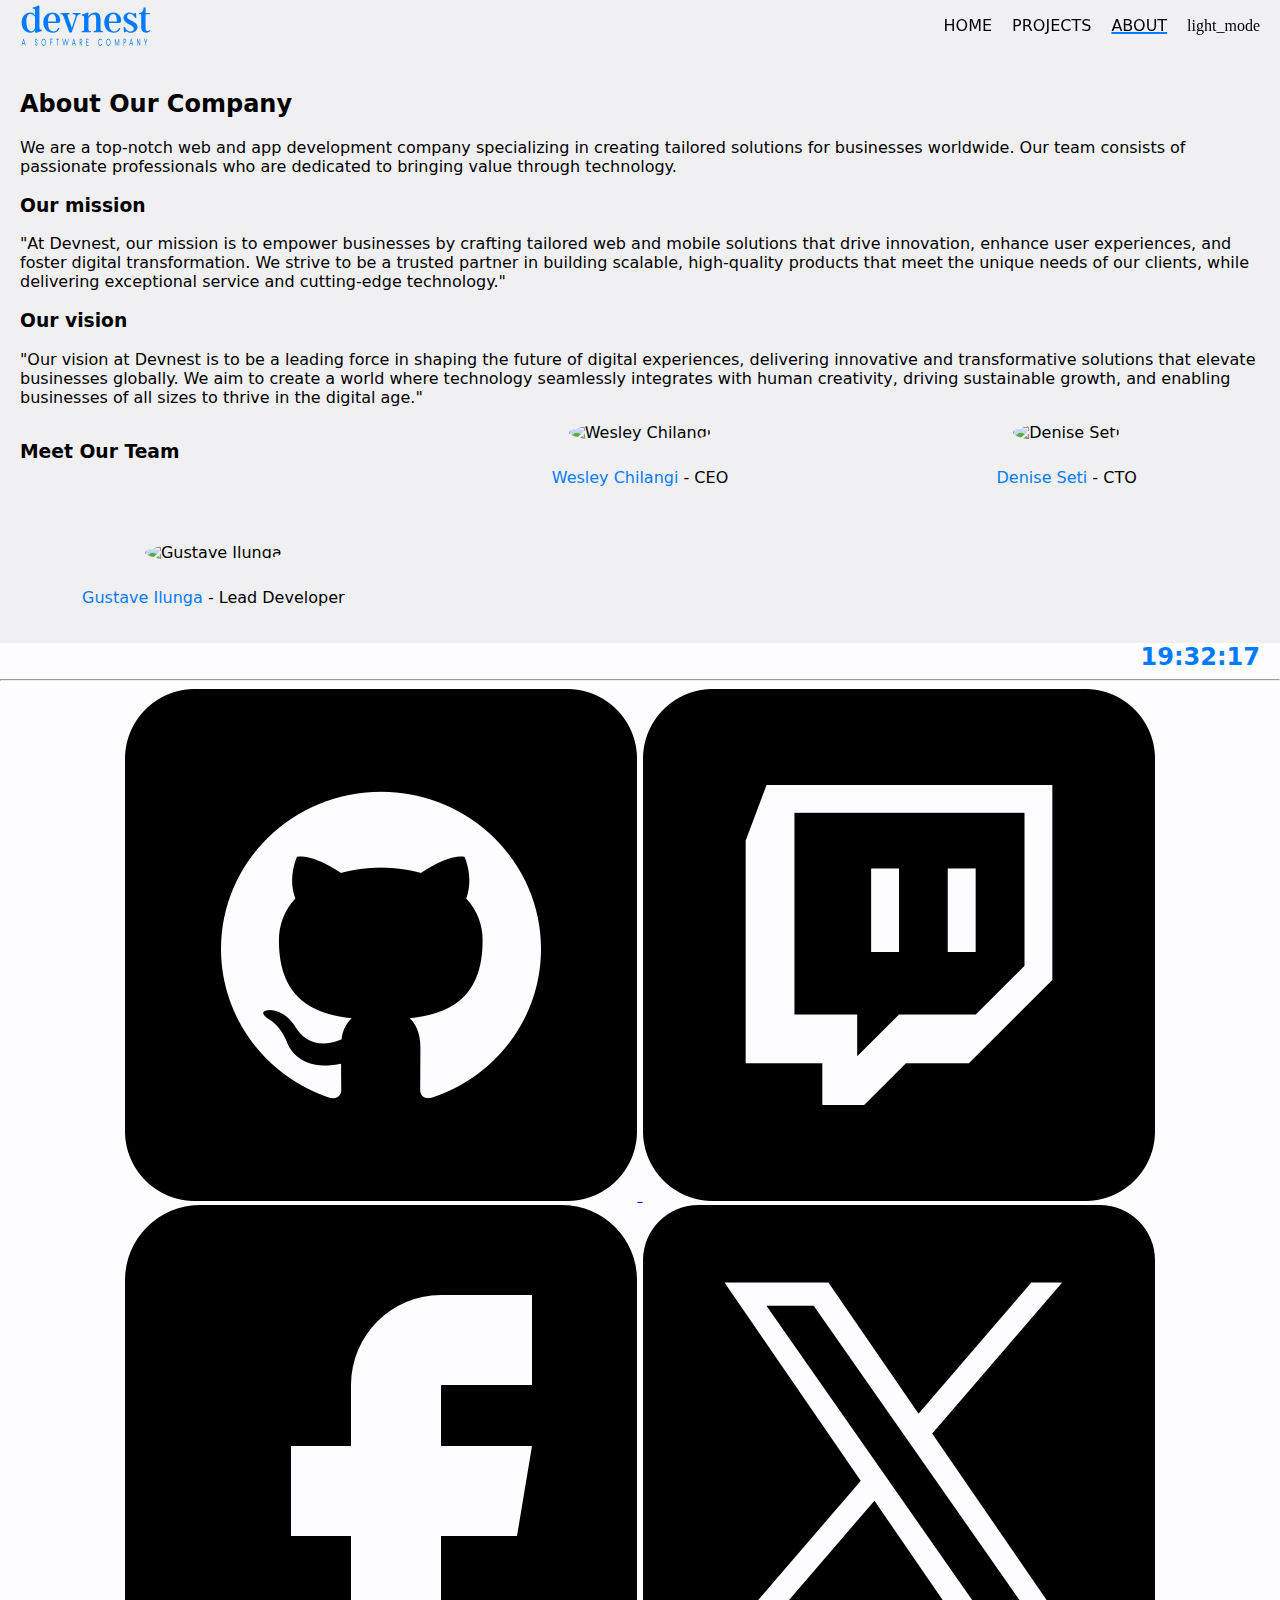
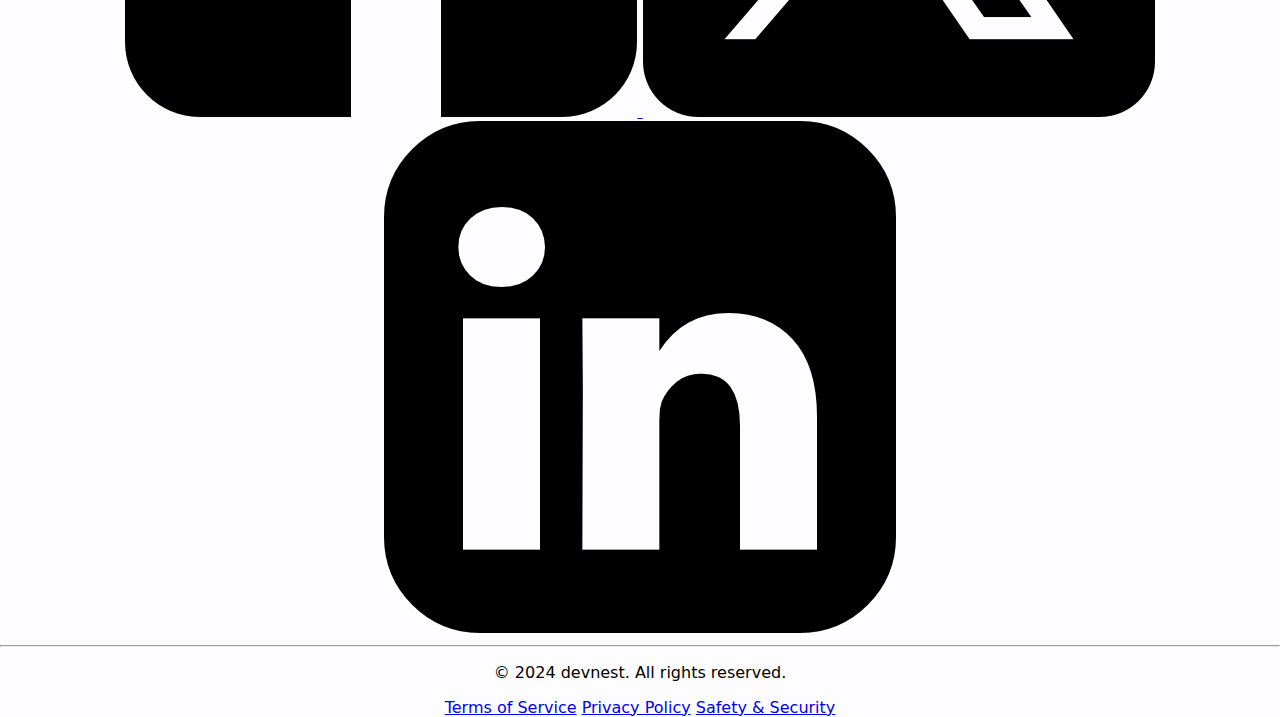
==== about.html @ 2aeb1324 "Update about.html" ====
<!DOCTYPE html>
<html lang="en">
<head>
    <meta charset="UTF-8">
    <meta name="viewport" content="width=device-width, initial-scale=1.0">
    <title>Company - About</title>
    <link href="https://fonts.googleapis.com/css2?family=Material+Symbols+Outlined:wght@100" rel="stylesheet" />
    <link rel="stylesheet" href="css/style.css">
     <script defer src="script/script.js"></script>
    <script src="script/theme.js"></script>
</head>
<body>
    <header id="header">
        <div class="nav">
            <div>
                <svg id="logo" viewBox="0 0 370 71.13386160395407" height="71.13386160395407" width="370">
                    <defs id="SvgjsDefs1147"></defs>
                    <g id="SvgjsG1149" featurekey="Fok8m0-0"
                        transform="matrix(3.783292770385742,0,0,3.783292770385742,117.73002463677825,-22.380749308008856)"
                        fill="#007bff">
                        <path
                            d="M9.76 17.78 c0 0.72 0.44 0.86 1.22 0.74 l0 0.72 c-1.74 0.42 -2.48 1 -2.98 1 c-0.34 0 -0.54 -0.24 -0.5 -0.64 l0.14 -1.1 c-0.28 0.78 -1.06 1.7 -2.68 1.7 c-2.16 0 -4.36 -1.8 -4.36 -5.28 c0 -3.32 2.26 -5.1 4.3 -5.1 c1.34 0 2.12 0.72 2.6 1.38 l0 -2.5 c0 -0.7 -0.44 -0.9 -1.22 -0.8 l0 -0.66 c1.76 -0.32 2.54 -1.06 3.02 -1.06 c0.32 0 0.46 0.18 0.46 0.58 l0 11.02 z M5.52 19.5 c1.16 0 1.86 -1.14 1.98 -2.1 l0 -5.42 c-0.48 -0.7 -1.26 -1.48 -2.26 -1.48 c-1.48 0 -2.2 1.38 -2.2 3.96 c0 2.76 0.92 5.04 2.48 5.04 z M19.840000000000003 17.8 c0.2 0 0.28 0.2 0.14 0.46 c-0.54 1.12 -1.62 1.94 -3.36 1.94 c-2.68 0 -4.84 -1.82 -4.84 -5.22 c0 -3.32 2.24 -5.16 4.6 -5.16 c2.3 0 4.12 1.6 4.12 4.12 c0 0.76 -0.3 1.26 -1.08 1.26 l-5.24 0 c0.02 2.52 0.92 4.32 2.74 4.32 c1.02 0 1.74 -0.44 2.26 -1.42 c0.1 -0.18 0.16 -0.3 0.38 -0.3 l0.28 0 z M18.3 14.440000000000001 c0 -2.46 -0.54 -3.94 -1.92 -3.94 c-1.42 0 -2.18 1.48 -2.2 3.94 l4.12 0 z M25.200000000000003 20.08 l-3.04 -8.22 c-0.26 -0.7 -0.48 -1.08 -1.08 -1.18 l-0.48 -0.06 l0 -0.64 l4.72 0 l0 0.66 l-0.52 0.04 c-0.52 0.06 -0.66 0.5 -0.42 1.18 l2.08 5.8 l1.9 -5.76 c0.22 -0.72 -0.28 -1.16 -0.88 -1.22 l-0.62 -0.04 l0 -0.66 l4.08 0 l0 0.64 l-0.46 0.06 c-0.58 0.1 -1.06 0.36 -1.34 1.22 l-2.76 8.18 l-1.18 0 z M41.22 18.62 c0 0.5 0.54 0.66 1.22 0.74 l0 0.64 c-1.56 -0.06 -3.12 -0.06 -4.7 0 l0 -0.64 c0.68 -0.06 1.22 -0.24 1.22 -0.74 l0 -5.32 c0 -1.5 -0.22 -2.5 -1.26 -2.5 c-1.38 0 -2.46 1.58 -2.68 2 l0 5.82 c0 0.5 0.54 0.68 1.22 0.74 l0 0.64 c-1.56 -0.06 -3.12 -0.06 -4.68 0 l0 -0.64 c0.66 -0.08 1.2 -0.24 1.2 -0.74 l0 -6.38 c0 -0.7 -0.44 -0.86 -1.22 -0.76 l0 -0.64 c1.76 -0.32 2.54 -1.1 3 -1.1 c0.34 0 0.52 0.24 0.48 0.62 l-0.18 1.66 c0.42 -0.64 1.62 -2.22 3.48 -2.22 c1.62 0 2.9 0.68 2.9 3.46 l0 5.36 z M51.2 17.8 c0.2 0 0.28 0.2 0.14 0.46 c-0.54 1.12 -1.62 1.94 -3.36 1.94 c-2.68 0 -4.84 -1.82 -4.84 -5.22 c0 -3.32 2.24 -5.16 4.6 -5.16 c2.3 0 4.12 1.6 4.12 4.12 c0 0.76 -0.3 1.26 -1.08 1.26 l-5.24 0 c0.02 2.52 0.92 4.32 2.74 4.32 c1.02 0 1.74 -0.44 2.26 -1.42 c0.1 -0.18 0.16 -0.3 0.38 -0.3 l0.28 0 z M49.66 14.440000000000001 c0 -2.46 -0.54 -3.94 -1.92 -3.94 c-1.42 0 -2.18 1.48 -2.2 3.94 l4.12 0 z M60.28 17.259999999999998 c0 1.74 -1.68 2.98 -3.18 2.98 c-1.34 0 -2.08 -0.7 -2.68 -0.7 c-0.28 0 -0.44 0.16 -0.46 0.44 l-0.64 0 l-0.24 -2.72 l0.32 0 c0.26 0 0.48 0.04 0.56 0.32 c0.3 1.1 1.82 2.02 2.88 2.02 c0.92 0 1.5 -0.62 1.5 -1.46 c0 -1.08 -0.94 -1.54 -2.32 -2.24 c-1.4 -0.7 -2.96 -1.62 -2.96 -3.38 c0 -1.52 1.3 -2.7 3.02 -2.7 c1.32 0 1.76 0.56 2.28 0.56 c0.26 0 0.42 -0.14 0.48 -0.4 l0.66 0 l0.18 2.62 l-0.34 0 c-0.26 0 -0.4 -0.08 -0.52 -0.32 c-0.5 -1.12 -1.52 -1.86 -2.44 -1.86 s-1.46 0.66 -1.46 1.42 c0 0.94 0.7 1.4 1.84 1.96 c1.26 0.6 3.52 1.52 3.52 3.46 z M66.66 19.42 c-0.38 0.36 -1.12 0.72 -1.94 0.72 c-1.52 0 -2.56 -0.78 -2.56 -2.76 l0 -6.66 l-0.86 0 c-0.14 0 -0.22 -0.1 -0.22 -0.24 l0 -0.28 c0 -0.14 0.08 -0.22 0.22 -0.22 c1.36 0 1.92 -0.96 2.14 -2.72 l0.98 0 l0 2.72 l2.04 0 c0.14 0 0.22 0.08 0.22 0.22 l0 0.28 c0 0.14 -0.08 0.24 -0.22 0.24 l-2.04 0 l0 7.04 c0 0.8 0.18 1.5 1 1.5 c0.54 0 1 -0.34 1.24 -0.64 l0 0.8 z">
                        </path>
                    </g>
                    <g id="SvgjsG1150" featurekey="TflPBd-0"
                        transform="matrix(0.5479571580886841,0,0,0.8479571580886841,119.85005198500492,62.037947531676416)"
                        fill="#007bff">
                        <path
                            d="M13.62 20.22 c-0.10666 0.05334 -0.21992 0.08 -0.33992 0.08 c-0.17334 0 -0.33668 -0.04666 -0.49002 -0.14 s-0.26334 -0.22668 -0.33 -0.40002 l-1.58 -3.72 l-7.26 0 l-1.58 3.72 c-0.09334 0.22666 -0.25334 0.38666 -0.48 0.48 s-0.45332 0.08668 -0.67998 -0.01998 c-0.22666 -0.09334 -0.38666 -0.25334 -0.48 -0.48 s-0.08668 -0.45332 0.01998 -0.67998 l1.8 -4.26 l4.22 -9.88 c0.06666 -0.17334 0.17332 -0.30668 0.31998 -0.40002 s0.31332 -0.14 0.49998 -0.14 c0.17334 0 0.33334 0.04666 0.48 0.14 s0.25332 0.22668 0.31998 0.40002 c1.0133 2.3734 2.02 4.73 3.02 7.07 s2.0066 4.6966 3.02 7.07 c0.09334 0.22666 0.09334 0.45332 0 0.67998 s-0.25334 0.38666 -0.48 0.48 z M7.26 7.539999999999999 l-2.88 6.72 l5.74 0 z M51.756 20.3 c-0.61334 0 -1.1867 -0.11668 -1.72 -0.35002 s-1 -0.55 -1.4 -0.95 s-0.71666 -0.86666 -0.95 -1.4 s-0.35 -1.1067 -0.35 -1.72 c0 -0.25334 0.08666 -0.46668 0.26 -0.64002 s0.38668 -0.26 0.64002 -0.26 c0.24 0 0.44666 0.08666 0.62 0.26 s0.26 0.38668 0.26 0.64002 c0 0.36 0.07 0.7 0.21 1.02 s0.33 0.6 0.57 0.84 s0.52 0.43 0.84 0.57 s0.66 0.21 1.02 0.21 s0.70334 -0.07 1.03 -0.21 s0.61 -0.33 0.85 -0.57 s0.43 -0.52 0.57 -0.84 s0.21 -0.66 0.21 -1.02 c0 -0.44 -0.08666 -0.80334 -0.26 -1.09 s-0.41334 -0.53666 -0.72 -0.75 c-0.14666 -0.10666 -0.31332 -0.20332 -0.49998 -0.28998 s-0.38 -0.17666 -0.58 -0.27 c-0.2 -0.08 -0.40666 -0.16 -0.62 -0.24 s-0.43334 -0.16 -0.66 -0.24 c-0.44 -0.16 -0.88334 -0.34 -1.33 -0.54 s-0.84666 -0.45 -1.2 -0.75 s-0.64334 -0.67334 -0.87 -1.12 s-0.34 -0.99666 -0.34 -1.65 c0 -0.61334 0.11666 -1.1867 0.35 -1.72 s0.55 -1 0.95 -1.4 s0.86666 -0.71666 1.4 -0.95 s1.1067 -0.35 1.72 -0.35 s1.19 0.11666 1.73 0.35 s1.01 0.55 1.41 0.95 s0.71666 0.86666 0.95 1.4 s0.35 1.1067 0.35 1.72 c0 0.24 -0.08666 0.44666 -0.26 0.62 s-0.38668 0.26 -0.64002 0.26 c-0.24 0 -0.44666 -0.08666 -0.62 -0.26 s-0.26 -0.38 -0.26 -0.62 c0 -0.36 -0.07 -0.70334 -0.21 -1.03 s-0.33 -0.61 -0.57 -0.85 s-0.52334 -0.43 -0.85 -0.57 s-0.67 -0.21 -1.03 -0.21 s-0.7 0.07 -1.02 0.21 s-0.6 0.33 -0.84 0.57 s-0.43 0.52334 -0.57 0.85 s-0.21 0.67 -0.21 1.03 c0 0.4 0.08334 0.73334 0.25 1 s0.40332 0.5 0.70998 0.7 c0.32 0.2 0.68 0.38 1.08 0.54 l0.64 0.24 l0.66 0.24 c0.44 0.16 0.88334 0.34334 1.33 0.55 s0.84666 0.46666 1.2 0.78 s0.64334 0.70334 0.87 1.17 s0.34 1.04 0.34 1.72 c0 0.61334 -0.11666 1.1867 -0.35 1.72 s-0.55 1 -0.95 1.4 s-0.87 0.71666 -1.41 0.95 s-1.1167 0.35 -1.73 0.35 z M78.834 20.3 c-1.0933 0 -2.12 -0.20666 -3.08 -0.62 s-1.7967 -0.97668 -2.51 -1.69 s-1.2767 -1.55 -1.69 -2.51 s-0.62 -1.9867 -0.62 -3.08 c0 -1.08 0.20666 -2.1 0.62 -3.06 s0.97668 -1.7967 1.69 -2.51 s1.55 -1.2767 2.51 -1.69 s1.9867 -0.62 3.08 -0.62 c1.08 0 2.1 0.20666 3.06 0.62 s1.7967 0.97668 2.51 1.69 s1.2767 1.55 1.69 2.51 s0.62 1.98 0.62 3.06 c0 1.0933 -0.20666 2.12 -0.62 3.08 s-0.97668 1.7967 -1.69 2.51 s-1.55 1.2767 -2.51 1.69 s-1.98 0.62 -3.06 0.62 z M78.834 6.279999999999999 c-0.84 0 -1.6333 0.16 -2.38 0.48 s-1.4 0.75666 -1.96 1.31 s-1 1.2033 -1.32 1.95 s-0.48 1.54 -0.48 2.38 s0.16 1.6333 0.48 2.38 s0.76 1.4 1.32 1.96 s1.2133 1 1.96 1.32 s1.54 0.48 2.38 0.48 s1.6333 -0.16 2.38 -0.48 s1.3967 -0.76 1.95 -1.32 s0.99 -1.2133 1.31 -1.96 s0.48 -1.54 0.48 -2.38 s-0.16 -1.6333 -0.48 -2.38 s-0.75666 -1.3967 -1.31 -1.95 s-1.2033 -0.99 -1.95 -1.31 s-1.54 -0.48 -2.38 -0.48 z M109.69200000000001 6.279999999999999 l-6 0 l0 5.18 l5.06 0 c0.24 0 0.44666 0.08666 0.62 0.26 s0.26 0.38 0.26 0.62 c0 0.25334 -0.08666 0.46334 -0.26 0.63 s-0.38 0.25 -0.62 0.25 l-5.06 0 l0 6.2 c0 0.24 -0.08666 0.44666 -0.26 0.62 s-0.38 0.26 -0.62 0.26 c-0.25334 0 -0.46668 -0.08666 -0.64002 -0.26 s-0.26 -0.38 -0.26 -0.62 l0 -14.02 c0 -0.24 0.08666 -0.44666 0.26 -0.62 s0.38668 -0.26 0.64002 -0.26 l6.88 0 c0.25334 0 0.46668 0.08666 0.64002 0.26 s0.26 0.38 0.26 0.62 c0 0.25334 -0.08666 0.46334 -0.26 0.63 s-0.38668 0.25 -0.64002 0.25 z M132.05 6.279999999999999 l-3.24 0 l0 13.14 c0 0.24 -0.08666 0.44666 -0.26 0.62 s-0.38 0.26 -0.62 0.26 c-0.25334 0 -0.46668 -0.08666 -0.64002 -0.26 s-0.26 -0.38 -0.26 -0.62 l0 -13.14 l-3.24 0 c-0.24 0 -0.44666 -0.08334 -0.62 -0.25 s-0.26 -0.37666 -0.26 -0.63 c0 -0.24 0.08666 -0.44666 0.26 -0.62 s0.38 -0.26 0.62 -0.26 l8.26 0 c0.24 0 0.44666 0.08666 0.62 0.26 s0.26 0.38 0.26 0.62 c0 0.25334 -0.08666 0.46334 -0.26 0.63 s-0.38 0.25 -0.62 0.25 z M164.96800000000002 12.219999999999999 c-0.32 0.85334 -0.6333 1.6967 -0.93996 2.53 s-0.59 1.5933 -0.85 2.28 s-0.47666 1.27 -0.65 1.75 s-0.28668 0.79334 -0.34002 0.94 c-0.06666 0.17334 -0.17666 0.31334 -0.33 0.42 s-0.32334 0.16 -0.51 0.16 s-0.35666 -0.05334 -0.51 -0.16 s-0.26334 -0.24666 -0.33 -0.42 l-4.36 -11.88 l-4.38 11.88 c-0.06666 0.17334 -0.17332 0.31334 -0.31998 0.42 s-0.31332 0.16 -0.49998 0.16 s-0.35666 -0.05334 -0.51 -0.16 s-0.26334 -0.24666 -0.33 -0.42 c-0.05334 -0.14666 -0.17 -0.46 -0.35 -0.94 s-0.39666 -1.0633 -0.65 -1.75 s-0.53334 -1.4467 -0.84 -2.28 s-0.62 -1.6767 -0.94 -2.53 c-0.30666 -0.84 -0.61 -1.6633 -0.91 -2.47 s-0.56666 -1.5333 -0.8 -2.18 s-0.42 -1.18 -0.56 -1.6 s-0.21 -0.65666 -0.21 -0.71 c0 -0.24 0.08666 -0.44666 0.26 -0.62 s0.38 -0.26 0.62 -0.26 c0.18666 0 0.35666 0.05334 0.51 0.16 s0.26334 0.24666 0.33 0.42 l4.38 11.88 l4.36 -11.88 c0.06666 -0.17334 0.17666 -0.31334 0.33 -0.42 s0.32334 -0.16 0.51 -0.16 s0.35332 0.05334 0.49998 0.16 s0.25332 0.24666 0.31998 0.42 l4.38 11.88 l4.36 -11.88 c0.06666 -0.17334 0.17666 -0.31334 0.33 -0.42 s0.32334 -0.16 0.51 -0.16 c0.24 0 0.44666 0.08666 0.62 0.26 s0.26 0.38 0.26 0.62 c0 0.05334 -0.07 0.29 -0.21 0.71 s-0.32666 0.95334 -0.56 1.6 s-0.49668 1.3733 -0.79002 2.18 s-0.59334 1.63 -0.9 2.47 z M192.046 20.22 c-0.10666 0.05334 -0.21992 0.08 -0.33992 0.08 c-0.17334 0 -0.33668 -0.04666 -0.49002 -0.14 s-0.26334 -0.22668 -0.33 -0.40002 l-1.58 -3.72 l-7.26 0 l-1.58 3.72 c-0.09334 0.22666 -0.25334 0.38666 -0.48 0.48 s-0.45332 0.08668 -0.67998 -0.01998 c-0.22666 -0.09334 -0.38666 -0.25334 -0.48 -0.48 s-0.08668 -0.45332 0.01998 -0.67998 l1.8 -4.26 l4.22 -9.88 c0.06666 -0.17334 0.17332 -0.30668 0.31998 -0.40002 s0.31332 -0.14 0.49998 -0.14 c0.17334 0 0.33334 0.04666 0.48 0.14 s0.25332 0.22668 0.31998 0.40002 c1.0133 2.3734 2.02 4.73 3.02 7.07 s2.0066 4.6966 3.02 7.07 c0.09334 0.22666 0.09334 0.45332 0 0.67998 s-0.25334 0.38666 -0.48 0.48 z M185.68599999999998 7.539999999999999 l-2.88 6.72 l5.74 0 z M211.304 13.36 l-0.24 -0.000039062 l0.26 -0.46 l3.62 6.06 c0.08 0.14666 0.12 0.3 0.12 0.46 c0 0.24 -0.08666 0.44666 -0.26 0.62 s-0.38 0.26 -0.62 0.26 c-0.16 0 -0.31 -0.04 -0.45 -0.12 s-0.25 -0.18666 -0.33 -0.32 l-3.88 -6.5 l-0.86 0 l0 6.06 c0 0.24 -0.08666 0.44666 -0.26 0.62 s-0.38 0.26 -0.62 0.26 c-0.25334 0 -0.46668 -0.08666 -0.64002 -0.26 s-0.26 -0.38 -0.26 -0.62 l0 -14.02 c0 -0.24 0.08666 -0.44666 0.26 -0.62 s0.38668 -0.26 0.64002 -0.26 l3.52 0 c0.61334 0 1.19 0.11666 1.73 0.35 s1.01 0.55 1.41 0.95 s0.71666 0.86666 0.95 1.4 s0.35 1.1067 0.35 1.72 s-0.11666 1.1867 -0.35 1.72 s-0.55 1 -0.95 1.4 s-0.87 0.71666 -1.41 0.95 s-1.1167 0.35 -1.73 0.35 z M211.304 6.279999999999999 l-2.64 0 l0 5.3 l2.64 0 c0.36 0 0.70334 -0.07 1.03 -0.21 s0.61 -0.33 0.85 -0.57 s0.43 -0.52 0.57 -0.84 s0.21 -0.66 0.21 -1.02 s-0.07 -0.70334 -0.21 -1.03 s-0.33 -0.61 -0.57 -0.85 s-0.52334 -0.43 -0.85 -0.57 s-0.67 -0.21 -1.03 -0.21 z M237.822 20.3 l-6.88 -0.000019531 c-0.25334 0 -0.46668 -0.08666 -0.64002 -0.26 s-0.26 -0.38 -0.26 -0.62 l0 -0.04 l0 -0.04 l0 -13.94 c0 -0.24 0.08666 -0.44666 0.26 -0.62 s0.38668 -0.26 0.64002 -0.26 l6.88 0 c0.25334 0 0.46668 0.08666 0.64002 0.26 s0.26 0.38 0.26 0.62 c0 0.25334 -0.08666 0.46334 -0.26 0.63 s-0.38668 0.25 -0.64002 0.25 l-6 0 l0 5.1 l5.06 0 c0.24 0 0.44666 0.08334 0.62 0.25 s0.26 0.37666 0.26 0.63 c0 0.24 -0.08666 0.44666 -0.26 0.62 s-0.38 0.26 -0.62 0.26 l-5.06 0 l0 5.38 l6 0 c0.25334 0 0.46668 0.08666 0.64002 0.26 s0.26 0.38668 0.26 0.64002 c0 0.24 -0.08666 0.44666 -0.26 0.62 s-0.38668 0.26 -0.64002 0.26 z M280.038 20.3 c-1.1067 0 -2.1434 -0.21006 -3.11 -0.63006 s-1.81 -0.99 -2.53 -1.71 s-1.29 -1.5633 -1.71 -2.53 s-0.63 -2.0034 -0.63 -3.11 c0 -1.0933 0.21 -2.1166 0.63 -3.07 s0.99 -1.78 1.71 -2.48 s1.5633 -1.25 2.53 -1.65 s2.0034 -0.6 3.11 -0.6 c1.0667 0 2.08 0.19666 3.04 0.59 s1.82 0.97 2.58 1.73 c0.18666 0.18666 0.28 0.4 0.28 0.64 s-0.09334 0.44666 -0.28 0.62 c-0.17334 0.17334 -0.38 0.26 -0.62 0.26 s-0.44666 -0.08666 -0.62 -0.26 c-0.6 -0.6 -1.2733 -1.0533 -2.02 -1.36 s-1.5333 -0.46 -2.36 -0.46 c-0.86666 0 -1.6767 0.15666 -2.43 0.47 s-1.41 0.74 -1.97 1.28 s-1 1.1767 -1.32 1.91 s-0.48 1.5267 -0.48 2.38 s0.16334 1.6567 0.49 2.41 s0.77 1.41 1.33 1.97 s1.2167 1.0033 1.97 1.33 s1.5567 0.49 2.41 0.49 c0.82666 0 1.6133 -0.15334 2.36 -0.46 s1.42 -0.75332 2.02 -1.34 c0.17334 -0.18666 0.38 -0.28 0.62 -0.28 s0.44666 0.09334 0.62 0.28 c0.18666 0.17334 0.28 0.38 0.28 0.62 s-0.09334 0.44666 -0.28 0.62 c-0.76 0.76 -1.62 1.34 -2.58 1.74 s-1.9733 0.6 -3.04 0.6 z M308.576 20.3 c-1.0933 0 -2.12 -0.20666 -3.08 -0.62 s-1.7967 -0.97668 -2.51 -1.69 s-1.2767 -1.55 -1.69 -2.51 s-0.62 -1.9867 -0.62 -3.08 c0 -1.08 0.20666 -2.1 0.62 -3.06 s0.97668 -1.7967 1.69 -2.51 s1.55 -1.2767 2.51 -1.69 s1.9867 -0.62 3.08 -0.62 c1.08 0 2.1 0.20666 3.06 0.62 s1.7967 0.97668 2.51 1.69 s1.2767 1.55 1.69 2.51 s0.62 1.98 0.62 3.06 c0 1.0933 -0.20666 2.12 -0.62 3.08 s-0.97668 1.7967 -1.69 2.51 s-1.55 1.2767 -2.51 1.69 s-1.98 0.62 -3.06 0.62 z M308.576 6.279999999999999 c-0.84 0 -1.6333 0.16 -2.38 0.48 s-1.4 0.75666 -1.96 1.31 s-1 1.2033 -1.32 1.95 s-0.48 1.54 -0.48 2.38 s0.16 1.6333 0.48 2.38 s0.76 1.4 1.32 1.96 s1.2133 1 1.96 1.32 s1.54 0.48 2.38 0.48 s1.6333 -0.16 2.38 -0.48 s1.3967 -0.76 1.95 -1.32 s0.99 -1.2133 1.31 -1.96 s0.48 -1.54 0.48 -2.38 s-0.16 -1.6333 -0.48 -2.38 s-0.75666 -1.3967 -1.31 -1.95 s-1.2033 -0.99 -1.95 -1.31 s-1.54 -0.48 -2.38 -0.48 z M346.374 20.3 c-0.24 0 -0.44666 -0.08666 -0.62 -0.26 s-0.26 -0.38 -0.26 -0.62 l0 -10.42 l-5.24 10.8 c-0.08 0.14666 -0.19334 0.26666 -0.34 0.36 s-0.3 0.14 -0.46 0.14 s-0.31334 -0.04666 -0.46 -0.14 s-0.26 -0.21334 -0.34 -0.36 l-5.24 -10.8 l0 10.42 c0 0.24 -0.08334 0.44666 -0.25 0.62 s-0.37666 0.26 -0.63 0.26 c-0.24 0 -0.44666 -0.08666 -0.62 -0.26 s-0.26 -0.38 -0.26 -0.62 l0 -14.02 c0 -0.24 0.08666 -0.44666 0.26 -0.62 s0.38 -0.26 0.62 -0.26 c0.36 0 0.62666 0.16 0.8 0.48 l6.12 12.42 l6.12 -12.42 c0.17334 -0.32 0.44 -0.48 0.8 -0.48 c0.24 0 0.44666 0.08666 0.62 0.26 s0.26 0.38 0.26 0.62 l0 14.02 c0 0.24 -0.08666 0.44666 -0.26 0.62 s-0.38 0.26 -0.62 0.26 z M367.29200000000003 13.36 l-2.64 -0.000039062 l0 6.06 c0 0.24 -0.08666 0.44666 -0.26 0.62 s-0.38 0.26 -0.62 0.26 c-0.25334 0 -0.46668 -0.08666 -0.64002 -0.26 s-0.26 -0.38 -0.26 -0.62 l0 -14.02 c0 -0.24 0.08666 -0.44666 0.26 -0.62 s0.38668 -0.26 0.64002 -0.26 l3.52 0 c0.61334 0 1.19 0.11666 1.73 0.35 s1.01 0.55 1.41 0.95 s0.71666 0.86666 0.95 1.4 s0.35 1.1067 0.35 1.72 s-0.11666 1.1867 -0.35 1.72 s-0.55 1 -0.95 1.4 s-0.87 0.71666 -1.41 0.95 s-1.1167 0.35 -1.73 0.35 z M367.29200000000003 6.279999999999999 l-2.64 0 l0 5.3 l2.64 0 c0.36 0 0.70334 -0.07 1.03 -0.21 s0.61 -0.33 0.85 -0.57 s0.43 -0.52 0.57 -0.84 s0.21 -0.66 0.21 -1.02 s-0.07 -0.70334 -0.21 -1.03 s-0.33 -0.61 -0.57 -0.85 s-0.52334 -0.43 -0.85 -0.57 s-0.67 -0.21 -1.03 -0.21 z M396.19000000000005 20.22 c-0.10666 0.05334 -0.21992 0.08 -0.33992 0.08 c-0.17334 0 -0.33668 -0.04666 -0.49002 -0.14 s-0.26334 -0.22668 -0.33 -0.40002 l-1.58 -3.72 l-7.26 0 l-1.58 3.72 c-0.09334 0.22666 -0.25334 0.38666 -0.48 0.48 s-0.45332 0.08668 -0.67998 -0.01998 c-0.22666 -0.09334 -0.38666 -0.25334 -0.48 -0.48 s-0.08668 -0.45332 0.01998 -0.67998 l1.8 -4.26 l4.22 -9.88 c0.06666 -0.17334 0.17332 -0.30668 0.31998 -0.40002 s0.31332 -0.14 0.49998 -0.14 c0.17334 0 0.33334 0.04666 0.48 0.14 s0.25332 0.22668 0.31998 0.40002 c1.0133 2.3734 2.02 4.73 3.02 7.07 s2.0066 4.6966 3.02 7.07 c0.09334 0.22666 0.09334 0.45332 0 0.67998 s-0.25334 0.38666 -0.48 0.48 z M389.83000000000004 7.539999999999999 l-2.88 6.72 l5.74 0 z M420.76800000000003 20.3 c-0.33334 0 -0.58668 -0.14 -0.76002 -0.42 l-7.22 -11.44 l0 10.98 c0 0.24 -0.08334 0.44666 -0.25 0.62 s-0.37666 0.26 -0.63 0.26 c-0.24 0 -0.44666 -0.08666 -0.62 -0.26 s-0.26 -0.38 -0.26 -0.62 l0 -14.02 c0 -0.24 0.08666 -0.44666 0.26 -0.62 s0.38 -0.26 0.62 -0.26 c0.33334 0 0.58668 0.13334 0.76002 0.4 l7.22 11.44 l0 -10.96 c0 -0.24 0.08334 -0.44666 0.25 -0.62 s0.37666 -0.26 0.63 -0.26 c0.24 0 0.44666 0.08666 0.62 0.26 s0.26 0.38 0.26 0.62 l0 14.02 c0 0.24 -0.08666 0.44666 -0.26 0.62 s-0.38 0.26 -0.62 0.26 z M446.68600000000004 5.84 l-4.54 8.12 l0 5.46 c0 0.24 -0.08666 0.44666 -0.26 0.62 s-0.38 0.26 -0.62 0.26 s-0.44666 -0.08666 -0.62 -0.26 s-0.26 -0.38 -0.26 -0.62 l0 -5.46 l-4.54 -8.12 c-0.08 -0.13334 -0.12 -0.28 -0.12 -0.44 c0 -0.24 0.08666 -0.44666 0.26 -0.62 s0.38 -0.26 0.62 -0.26 c0.16 0 0.31 0.04 0.45 0.12 s0.25 0.18666 0.33 0.32 l3.88 6.94 l3.88 -6.94 c0.08 -0.13334 0.19 -0.24 0.33 -0.32 s0.29 -0.12 0.45 -0.12 c0.24 0 0.44666 0.08666 0.62 0.26 s0.26 0.38 0.26 0.62 c0 0.16 -0.04 0.30666 -0.12 0.44 z">
                        </path>
                    </g>
                </svg>
            </div>
            <div>
                <ul>
                    <li><a href="index.html">Home</a></li>
                    <li><a href="projects.html">Projects</a></li>
                    <li class="current"><a href="about.html">About</a></li>
                    <li class="theme-icons-holder">
                        <span class="material-symbols-outlined" id="light">
                            light_mode
                        </span>
                        <span class="material-symbols-outlined" id="dark">
                            dark_mode
                        </span>
                    </li>
                </ul>
            </div>
        </div>
    </header>
    <main>
        <section class="about-us">
            <div class="about-us-company">
                <h2>About Our Company</h2>
            <p>We are a top-notch web and app development company specializing in creating tailored solutions for businesses worldwide. Our team consists of passionate professionals who are dedicated to bringing value through technology.</p>
            </div>
             <div class="about-us-segment">
                 <h3>Our mission</h3>
             <p>
                 "At Devnest, our mission is to empower businesses by crafting tailored web and mobile solutions that drive innovation, enhance user experiences, and foster digital transformation. We strive to be a trusted partner in building scalable, high-quality products that meet the unique needs of our clients, while delivering exceptional service and cutting-edge technology."
             </p>
             </div>
             <div class="about-us-segment">
                 <h3>Our vision</h3>
             <p>
"Our vision at Devnest is to be a leading force in shaping the future of digital experiences, delivering innovative and transformative solutions that elevate businesses globally. We aim to create a world where technology seamlessly integrates with human creativity, driving sustainable growth, and enabling businesses of all sizes to thrive in the digital age."
             </p>
             </div>
            
            <div class="team">
                <h3>Meet Our Team</h3>
                <div class="team-member">
                    <img src="https://images.squarespace-cdn.com/content/v1/5d5e6a57e7a27b0001395f6e/1572256947996-P1OBBDUDXL94R021X61I/IMG_7460_BW.jpg?format=750w.jpg" alt="Wesley Chilangi">
                    <p><a href="https://github.com/WESLEYCHILANGI">Wesley Chilangi</a> - CEO</p>
                </div>
                <div class="team-member">
                    <img src="https://images.squarespace-cdn.com/content/v1/5d5e6a57e7a27b0001395f6e/1572256947996-P1OBBDUDXL94R021X61I/IMG_7460_BW.jpg?format=750w.jpg" alt="Denise Seti">
                    <p><a href="https://github.com/Deni247">Denise Seti</a> - CTO</p>
                </div>
                <div class="team-member">
                    <img src="https://images.squarespace-cdn.com/content/v1/5d5e6a57e7a27b0001395f6e/1572256947996-P1OBBDUDXL94R021X61I/IMG_7460_BW.jpg?format=750w.jpg" alt="Gustave Ilunga">
                    <p><a href="https://github.com/Gvstave">Gustave Ilunga</a> - Lead Developer</p>
                </div>
            </div>
        </section>
    </main>

    <footer>
        <div id="clock" class="clock"></div>
        <hr>
        <div class="socials">
            <a href="https://github.com/Deni247/Devnest">
                <img src="images/github.png" alt="github_icon">
            </a>
            <a href="https://example.com">
                <img src="images/twitch.png" alt="twitch_icon">
            </a>
            <a href="https://example.com">
                <img src="images/facebook.png" alt="facebook_icon">
            </a>
            <a href="https://example.com">
                <img src="images/twitter.png" alt="twitter_icon">
            </a>
            <a href="https://example.com">
                <img src="images/linkedin.png" alt="linkedin_icon">
            </a>
        </div>
        <hr>
        <p>© 2024 devnest. All rights reserved.</p>
        <div class="terms">
            <a href="https://example.com">Terms of Service</a>
            <a href="https://example.com">Privacy Policy</a>
            <a href="https://example.com">Safety & Security</a>
        </div>
    </footer>
</body>
</html>
---- css/style.css ----
/* General Styles */
* {
    transition: background-color 0.3s, color 0.1s;
    scroll-behavior: smooth;
}

body {
    margin: 0;
    padding: 0;
    background-color: #f0f0f2;
    display: flex;
    flex-direction: column;
    min-height: 100vh;
    color: black;
    font-family: -apple-system, system-ui, BlinkMacSystemFont, "Segoe UI", "Open Sans", "Helvetica Neue", Helvetica, Arial, sans-serif;
}

#logo {
    width: 190px;
    height: auto;
    cursor: pointer;
    overflow: visible;
    margin-left: -60px;
}

/*Styling for the theme icons*/
@font-face {
    font-family: 'Material Symbols Outlined';
    font-style: normal;
    font-weight: 400;
    src: url(https://fonts.gstatic.com/s/materialsymbolsoutlined/v207/kJF1BvYX7BgnkSrUwT8OhrdQw4oELdPIeeII9v6oDMzByHX9rA6RzaxHMPdY43zj-jCxv3fzvRNU22ZXGJpEpjC_1v-p_4MrImHCIJIZrDCvHOej.woff2) format('woff2');
}

.material-symbols-outlined {
    font-family: 'Material Symbols Outlined';
    font-weight: normal;
    font-style: normal;
    font-size: inherit;
    line-height: 1;
    letter-spacing: normal;
    text-transform: none;
    display: inline-block;
    white-space: nowrap;
    word-wrap: normal;
    direction: ltr;
    -moz-osx-font-smoothing: grayscale;
    text-decoration: none;
}

header {
    width: 100%;
    height: auto;
    top: 0;
    left: 0;
    right: 0;
    position: fixed;
    background-color: transparent;
}

.nav {
    display: flex;
    justify-content: space-between;
    align-items: center;
    height: 50px;
    padding: 0px 20px;
    background-color: transparent;
}

.nav ul {
    list-style: none;
    display: flex;
    justify-content: space-between;
    align-items: center;
    padding: 0;
}

.nav ul li {
    margin: 0px 0px 0px 20px;
}

.nav ul li a {
    color: inherit;
    text-decoration: none;
    text-transform: uppercase;
}

.nav ul li a:hover {
    text-decoration: 2px #007bff underline;
}

.nav ul .current {
    text-decoration: 2px #007bff underline;
}

main {
    flex: 1;
}

footer {
    background-color: #fdfdff;
    color: inherit;
    padding: 0px;
    text-align: center;
    width: 100%;
    height: auto;
}

/*Styling for the Home Page */
.hero {
    width: 100%;
    height: 100%;
}

.hero img {
    width: 100%;
    height: 100vh;
}

.services {
    margin-top: 20px;
    padding: 20px;
}

.service-list {
    display: grid;
    grid-template-columns: 1fr;
    gap: 40px;
}

.service {
    width: 100%;
    height: auto;
    display: flex;
    flex-direction: column;
    background-color: #fdfdff;
    border: 1px solid #f4f4f4;
    border-bottom-left-radius: 0.5em;
    border-bottom-right-radius: 0.5em;
    box-shadow: 2px 3px 7px 2px rgba(0, 0, 0, 0.02);
}

.service span:nth-of-type(2) {
    padding: 0px 10px;
}

.service img {
    width: 100%;
    height: 120px;
    object-fit: cover;
}

.service h3 a {
    color: #007bff;
    text-decoration: none;
}

.cta {
    text-align: center;
}

.cta .contact-btn {
    background-color: #007bff;
    color: white;
    padding: 10px 20px;
    border: none;
    border-radius: 5px;
    cursor: pointer;
}

.change-bg-btn {
    margin-top: 20px;
    padding: 10px;
    background-color: #ff9900;
    border: none;
    color: white;
    cursor: pointer;
    border-radius: 5px;
}

/*styling for Projects Page */
.projects {
    margin-top: 50px;
    padding: 20px;
}

.projects .project-list {
    display: flex;
    flex-direction: column;
}

.projects .project {
    background-color: #f4f4f4;
    margin: 10px;
    border-radius: 5px;
}

/*Styling for About Page */
.about-us {
    padding: 20px;
    margin-top: 50px;
}

.team {
    display: grid;
    grid-template-columns: 1fr;
    gap: 40px;
}

.team a {
    text-decoration: none;
    color: #077bff;
}

.team-member {
    text-align: center;
}

.team-member img {
    width: 250px;
    height: 250px;
    object-fit: cover;
    border-radius: 50%;
    margin-bottom: 10px;
}

/* Dark Theme setup for the body*/
.dark {
    background-color: #000;
    color: #fff;
}

.dark footer {
    background-color: rgb(30, 30, 30);
    color: #fff;
}

.dark .services .service,
.dark .projects .project {
    background-color: rgb(30, 30, 30);
    border: none;
}

.dark .services .service p,
.dark .projects .project p {
    color: #fff;
}

.dark .services .service h3 a {
    color: #007bff;
}

.dark .team-member img {
    border: 2px solid #077bff;
}

/*Screen sizing setup*/
@media screen and (min-width: 765px) {
    .service-list {
        display: grid;
        grid-template-columns: 1fr 1fr;
        gap: 40px;
    }
    .team {
        display: grid;
        grid-template-columns: 1fr 1fr 1fr;
        gap: 40px;
    }
}
#clock {
    font-size: 24px;
    font-weight: bold;
    color: #007bff;
    text-align: right;
    margin-right: 20px;
}
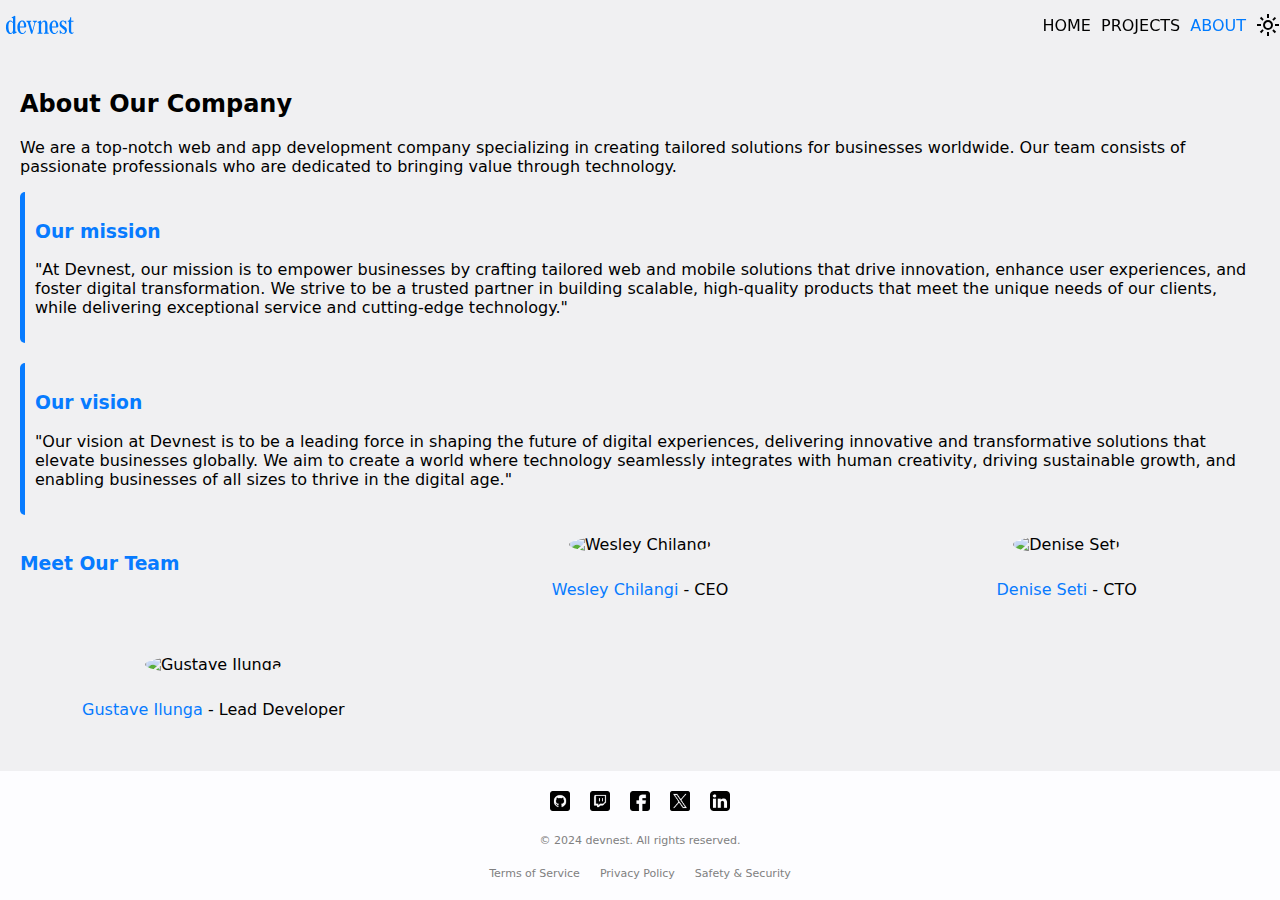
==== commit e5fa0796: "Update about.html" ====
--- a/about.html
+++ b/about.html
@@ -6,30 +6,14 @@
     <title>Company - About</title>
     <link href="https://fonts.googleapis.com/css2?family=Material+Symbols+Outlined:wght@100" rel="stylesheet" />
     <link rel="stylesheet" href="css/style.css">
-     <script defer src="script/script.js"></script>
-    <script src="script/theme.js"></script>
+     <script defer src="./script/script.js"></script>
+    <script src="./script/theme.js"></script>
 </head>
 <body>
     <header id="header">
         <div class="nav">
             <div>
-                <svg id="logo" viewBox="0 0 370 71.13386160395407" height="71.13386160395407" width="370">
-                    <defs id="SvgjsDefs1147"></defs>
-                    <g id="SvgjsG1149" featurekey="Fok8m0-0"
-                        transform="matrix(3.783292770385742,0,0,3.783292770385742,117.73002463677825,-22.380749308008856)"
-                        fill="#007bff">
-                        <path
-                            d="M9.76 17.78 c0 0.72 0.44 0.86 1.22 0.74 l0 0.72 c-1.74 0.42 -2.48 1 -2.98 1 c-0.34 0 -0.54 -0.24 -0.5 -0.64 l0.14 -1.1 c-0.28 0.78 -1.06 1.7 -2.68 1.7 c-2.16 0 -4.36 -1.8 -4.36 -5.28 c0 -3.32 2.26 -5.1 4.3 -5.1 c1.34 0 2.12 0.72 2.6 1.38 l0 -2.5 c0 -0.7 -0.44 -0.9 -1.22 -0.8 l0 -0.66 c1.76 -0.32 2.54 -1.06 3.02 -1.06 c0.32 0 0.46 0.18 0.46 0.58 l0 11.02 z M5.52 19.5 c1.16 0 1.86 -1.14 1.98 -2.1 l0 -5.42 c-0.48 -0.7 -1.26 -1.48 -2.26 -1.48 c-1.48 0 -2.2 1.38 -2.2 3.96 c0 2.76 0.92 5.04 2.48 5.04 z M19.840000000000003 17.8 c0.2 0 0.28 0.2 0.14 0.46 c-0.54 1.12 -1.62 1.94 -3.36 1.94 c-2.68 0 -4.84 -1.82 -4.84 -5.22 c0 -3.32 2.24 -5.16 4.6 -5.16 c2.3 0 4.12 1.6 4.12 4.12 c0 0.76 -0.3 1.26 -1.08 1.26 l-5.24 0 c0.02 2.52 0.92 4.32 2.74 4.32 c1.02 0 1.74 -0.44 2.26 -1.42 c0.1 -0.18 0.16 -0.3 0.38 -0.3 l0.28 0 z M18.3 14.440000000000001 c0 -2.46 -0.54 -3.94 -1.92 -3.94 c-1.42 0 -2.18 1.48 -2.2 3.94 l4.12 0 z M25.200000000000003 20.08 l-3.04 -8.22 c-0.26 -0.7 -0.48 -1.08 -1.08 -1.18 l-0.48 -0.06 l0 -0.64 l4.72 0 l0 0.66 l-0.52 0.04 c-0.52 0.06 -0.66 0.5 -0.42 1.18 l2.08 5.8 l1.9 -5.76 c0.22 -0.72 -0.28 -1.16 -0.88 -1.22 l-0.62 -0.04 l0 -0.66 l4.08 0 l0 0.64 l-0.46 0.06 c-0.58 0.1 -1.06 0.36 -1.34 1.22 l-2.76 8.18 l-1.18 0 z M41.22 18.62 c0 0.5 0.54 0.66 1.22 0.74 l0 0.64 c-1.56 -0.06 -3.12 -0.06 -4.7 0 l0 -0.64 c0.68 -0.06 1.22 -0.24 1.22 -0.74 l0 -5.32 c0 -1.5 -0.22 -2.5 -1.26 -2.5 c-1.38 0 -2.46 1.58 -2.68 2 l0 5.82 c0 0.5 0.54 0.68 1.22 0.74 l0 0.64 c-1.56 -0.06 -3.12 -0.06 -4.68 0 l0 -0.64 c0.66 -0.08 1.2 -0.24 1.2 -0.74 l0 -6.38 c0 -0.7 -0.44 -0.86 -1.22 -0.76 l0 -0.64 c1.76 -0.32 2.54 -1.1 3 -1.1 c0.34 0 0.52 0.24 0.48 0.62 l-0.18 1.66 c0.42 -0.64 1.62 -2.22 3.48 -2.22 c1.62 0 2.9 0.68 2.9 3.46 l0 5.36 z M51.2 17.8 c0.2 0 0.28 0.2 0.14 0.46 c-0.54 1.12 -1.62 1.94 -3.36 1.94 c-2.68 0 -4.84 -1.82 -4.84 -5.22 c0 -3.32 2.24 -5.16 4.6 -5.16 c2.3 0 4.12 1.6 4.12 4.12 c0 0.76 -0.3 1.26 -1.08 1.26 l-5.24 0 c0.02 2.52 0.92 4.32 2.74 4.32 c1.02 0 1.74 -0.44 2.26 -1.42 c0.1 -0.18 0.16 -0.3 0.38 -0.3 l0.28 0 z M49.66 14.440000000000001 c0 -2.46 -0.54 -3.94 -1.92 -3.94 c-1.42 0 -2.18 1.48 -2.2 3.94 l4.12 0 z M60.28 17.259999999999998 c0 1.74 -1.68 2.98 -3.18 2.98 c-1.34 0 -2.08 -0.7 -2.68 -0.7 c-0.28 0 -0.44 0.16 -0.46 0.44 l-0.64 0 l-0.24 -2.72 l0.32 0 c0.26 0 0.48 0.04 0.56 0.32 c0.3 1.1 1.82 2.02 2.88 2.02 c0.92 0 1.5 -0.62 1.5 -1.46 c0 -1.08 -0.94 -1.54 -2.32 -2.24 c-1.4 -0.7 -2.96 -1.62 -2.96 -3.38 c0 -1.52 1.3 -2.7 3.02 -2.7 c1.32 0 1.76 0.56 2.28 0.56 c0.26 0 0.42 -0.14 0.48 -0.4 l0.66 0 l0.18 2.62 l-0.34 0 c-0.26 0 -0.4 -0.08 -0.52 -0.32 c-0.5 -1.12 -1.52 -1.86 -2.44 -1.86 s-1.46 0.66 -1.46 1.42 c0 0.94 0.7 1.4 1.84 1.96 c1.26 0.6 3.52 1.52 3.52 3.46 z M66.66 19.42 c-0.38 0.36 -1.12 0.72 -1.94 0.72 c-1.52 0 -2.56 -0.78 -2.56 -2.76 l0 -6.66 l-0.86 0 c-0.14 0 -0.22 -0.1 -0.22 -0.24 l0 -0.28 c0 -0.14 0.08 -0.22 0.22 -0.22 c1.36 0 1.92 -0.96 2.14 -2.72 l0.98 0 l0 2.72 l2.04 0 c0.14 0 0.22 0.08 0.22 0.22 l0 0.28 c0 0.14 -0.08 0.24 -0.22 0.24 l-2.04 0 l0 7.04 c0 0.8 0.18 1.5 1 1.5 c0.54 0 1 -0.34 1.24 -0.64 l0 0.8 z">
-                        </path>
-                    </g>
-                    <g id="SvgjsG1150" featurekey="TflPBd-0"
-                        transform="matrix(0.5479571580886841,0,0,0.8479571580886841,119.85005198500492,62.037947531676416)"
-                        fill="#007bff">
-                        <path
-                            d="M13.62 20.22 c-0.10666 0.05334 -0.21992 0.08 -0.33992 0.08 c-0.17334 0 -0.33668 -0.04666 -0.49002 -0.14 s-0.26334 -0.22668 -0.33 -0.40002 l-1.58 -3.72 l-7.26 0 l-1.58 3.72 c-0.09334 0.22666 -0.25334 0.38666 -0.48 0.48 s-0.45332 0.08668 -0.67998 -0.01998 c-0.22666 -0.09334 -0.38666 -0.25334 -0.48 -0.48 s-0.08668 -0.45332 0.01998 -0.67998 l1.8 -4.26 l4.22 -9.88 c0.06666 -0.17334 0.17332 -0.30668 0.31998 -0.40002 s0.31332 -0.14 0.49998 -0.14 c0.17334 0 0.33334 0.04666 0.48 0.14 s0.25332 0.22668 0.31998 0.40002 c1.0133 2.3734 2.02 4.73 3.02 7.07 s2.0066 4.6966 3.02 7.07 c0.09334 0.22666 0.09334 0.45332 0 0.67998 s-0.25334 0.38666 -0.48 0.48 z M7.26 7.539999999999999 l-2.88 6.72 l5.74 0 z M51.756 20.3 c-0.61334 0 -1.1867 -0.11668 -1.72 -0.35002 s-1 -0.55 -1.4 -0.95 s-0.71666 -0.86666 -0.95 -1.4 s-0.35 -1.1067 -0.35 -1.72 c0 -0.25334 0.08666 -0.46668 0.26 -0.64002 s0.38668 -0.26 0.64002 -0.26 c0.24 0 0.44666 0.08666 0.62 0.26 s0.26 0.38668 0.26 0.64002 c0 0.36 0.07 0.7 0.21 1.02 s0.33 0.6 0.57 0.84 s0.52 0.43 0.84 0.57 s0.66 0.21 1.02 0.21 s0.70334 -0.07 1.03 -0.21 s0.61 -0.33 0.85 -0.57 s0.43 -0.52 0.57 -0.84 s0.21 -0.66 0.21 -1.02 c0 -0.44 -0.08666 -0.80334 -0.26 -1.09 s-0.41334 -0.53666 -0.72 -0.75 c-0.14666 -0.10666 -0.31332 -0.20332 -0.49998 -0.28998 s-0.38 -0.17666 -0.58 -0.27 c-0.2 -0.08 -0.40666 -0.16 -0.62 -0.24 s-0.43334 -0.16 -0.66 -0.24 c-0.44 -0.16 -0.88334 -0.34 -1.33 -0.54 s-0.84666 -0.45 -1.2 -0.75 s-0.64334 -0.67334 -0.87 -1.12 s-0.34 -0.99666 -0.34 -1.65 c0 -0.61334 0.11666 -1.1867 0.35 -1.72 s0.55 -1 0.95 -1.4 s0.86666 -0.71666 1.4 -0.95 s1.1067 -0.35 1.72 -0.35 s1.19 0.11666 1.73 0.35 s1.01 0.55 1.41 0.95 s0.71666 0.86666 0.95 1.4 s0.35 1.1067 0.35 1.72 c0 0.24 -0.08666 0.44666 -0.26 0.62 s-0.38668 0.26 -0.64002 0.26 c-0.24 0 -0.44666 -0.08666 -0.62 -0.26 s-0.26 -0.38 -0.26 -0.62 c0 -0.36 -0.07 -0.70334 -0.21 -1.03 s-0.33 -0.61 -0.57 -0.85 s-0.52334 -0.43 -0.85 -0.57 s-0.67 -0.21 -1.03 -0.21 s-0.7 0.07 -1.02 0.21 s-0.6 0.33 -0.84 0.57 s-0.43 0.52334 -0.57 0.85 s-0.21 0.67 -0.21 1.03 c0 0.4 0.08334 0.73334 0.25 1 s0.40332 0.5 0.70998 0.7 c0.32 0.2 0.68 0.38 1.08 0.54 l0.64 0.24 l0.66 0.24 c0.44 0.16 0.88334 0.34334 1.33 0.55 s0.84666 0.46666 1.2 0.78 s0.64334 0.70334 0.87 1.17 s0.34 1.04 0.34 1.72 c0 0.61334 -0.11666 1.1867 -0.35 1.72 s-0.55 1 -0.95 1.4 s-0.87 0.71666 -1.41 0.95 s-1.1167 0.35 -1.73 0.35 z M78.834 20.3 c-1.0933 0 -2.12 -0.20666 -3.08 -0.62 s-1.7967 -0.97668 -2.51 -1.69 s-1.2767 -1.55 -1.69 -2.51 s-0.62 -1.9867 -0.62 -3.08 c0 -1.08 0.20666 -2.1 0.62 -3.06 s0.97668 -1.7967 1.69 -2.51 s1.55 -1.2767 2.51 -1.69 s1.9867 -0.62 3.08 -0.62 c1.08 0 2.1 0.20666 3.06 0.62 s1.7967 0.97668 2.51 1.69 s1.2767 1.55 1.69 2.51 s0.62 1.98 0.62 3.06 c0 1.0933 -0.20666 2.12 -0.62 3.08 s-0.97668 1.7967 -1.69 2.51 s-1.55 1.2767 -2.51 1.69 s-1.98 0.62 -3.06 0.62 z M78.834 6.279999999999999 c-0.84 0 -1.6333 0.16 -2.38 0.48 s-1.4 0.75666 -1.96 1.31 s-1 1.2033 -1.32 1.95 s-0.48 1.54 -0.48 2.38 s0.16 1.6333 0.48 2.38 s0.76 1.4 1.32 1.96 s1.2133 1 1.96 1.32 s1.54 0.48 2.38 0.48 s1.6333 -0.16 2.38 -0.48 s1.3967 -0.76 1.95 -1.32 s0.99 -1.2133 1.31 -1.96 s0.48 -1.54 0.48 -2.38 s-0.16 -1.6333 -0.48 -2.38 s-0.75666 -1.3967 -1.31 -1.95 s-1.2033 -0.99 -1.95 -1.31 s-1.54 -0.48 -2.38 -0.48 z M109.69200000000001 6.279999999999999 l-6 0 l0 5.18 l5.06 0 c0.24 0 0.44666 0.08666 0.62 0.26 s0.26 0.38 0.26 0.62 c0 0.25334 -0.08666 0.46334 -0.26 0.63 s-0.38 0.25 -0.62 0.25 l-5.06 0 l0 6.2 c0 0.24 -0.08666 0.44666 -0.26 0.62 s-0.38 0.26 -0.62 0.26 c-0.25334 0 -0.46668 -0.08666 -0.64002 -0.26 s-0.26 -0.38 -0.26 -0.62 l0 -14.02 c0 -0.24 0.08666 -0.44666 0.26 -0.62 s0.38668 -0.26 0.64002 -0.26 l6.88 0 c0.25334 0 0.46668 0.08666 0.64002 0.26 s0.26 0.38 0.26 0.62 c0 0.25334 -0.08666 0.46334 -0.26 0.63 s-0.38668 0.25 -0.64002 0.25 z M132.05 6.279999999999999 l-3.24 0 l0 13.14 c0 0.24 -0.08666 0.44666 -0.26 0.62 s-0.38 0.26 -0.62 0.26 c-0.25334 0 -0.46668 -0.08666 -0.64002 -0.26 s-0.26 -0.38 -0.26 -0.62 l0 -13.14 l-3.24 0 c-0.24 0 -0.44666 -0.08334 -0.62 -0.25 s-0.26 -0.37666 -0.26 -0.63 c0 -0.24 0.08666 -0.44666 0.26 -0.62 s0.38 -0.26 0.62 -0.26 l8.26 0 c0.24 0 0.44666 0.08666 0.62 0.26 s0.26 0.38 0.26 0.62 c0 0.25334 -0.08666 0.46334 -0.26 0.63 s-0.38 0.25 -0.62 0.25 z M164.96800000000002 12.219999999999999 c-0.32 0.85334 -0.6333 1.6967 -0.93996 2.53 s-0.59 1.5933 -0.85 2.28 s-0.47666 1.27 -0.65 1.75 s-0.28668 0.79334 -0.34002 0.94 c-0.06666 0.17334 -0.17666 0.31334 -0.33 0.42 s-0.32334 0.16 -0.51 0.16 s-0.35666 -0.05334 -0.51 -0.16 s-0.26334 -0.24666 -0.33 -0.42 l-4.36 -11.88 l-4.38 11.88 c-0.06666 0.17334 -0.17332 0.31334 -0.31998 0.42 s-0.31332 0.16 -0.49998 0.16 s-0.35666 -0.05334 -0.51 -0.16 s-0.26334 -0.24666 -0.33 -0.42 c-0.05334 -0.14666 -0.17 -0.46 -0.35 -0.94 s-0.39666 -1.0633 -0.65 -1.75 s-0.53334 -1.4467 -0.84 -2.28 s-0.62 -1.6767 -0.94 -2.53 c-0.30666 -0.84 -0.61 -1.6633 -0.91 -2.47 s-0.56666 -1.5333 -0.8 -2.18 s-0.42 -1.18 -0.56 -1.6 s-0.21 -0.65666 -0.21 -0.71 c0 -0.24 0.08666 -0.44666 0.26 -0.62 s0.38 -0.26 0.62 -0.26 c0.18666 0 0.35666 0.05334 0.51 0.16 s0.26334 0.24666 0.33 0.42 l4.38 11.88 l4.36 -11.88 c0.06666 -0.17334 0.17666 -0.31334 0.33 -0.42 s0.32334 -0.16 0.51 -0.16 s0.35332 0.05334 0.49998 0.16 s0.25332 0.24666 0.31998 0.42 l4.38 11.88 l4.36 -11.88 c0.06666 -0.17334 0.17666 -0.31334 0.33 -0.42 s0.32334 -0.16 0.51 -0.16 c0.24 0 0.44666 0.08666 0.62 0.26 s0.26 0.38 0.26 0.62 c0 0.05334 -0.07 0.29 -0.21 0.71 s-0.32666 0.95334 -0.56 1.6 s-0.49668 1.3733 -0.79002 2.18 s-0.59334 1.63 -0.9 2.47 z M192.046 20.22 c-0.10666 0.05334 -0.21992 0.08 -0.33992 0.08 c-0.17334 0 -0.33668 -0.04666 -0.49002 -0.14 s-0.26334 -0.22668 -0.33 -0.40002 l-1.58 -3.72 l-7.26 0 l-1.58 3.72 c-0.09334 0.22666 -0.25334 0.38666 -0.48 0.48 s-0.45332 0.08668 -0.67998 -0.01998 c-0.22666 -0.09334 -0.38666 -0.25334 -0.48 -0.48 s-0.08668 -0.45332 0.01998 -0.67998 l1.8 -4.26 l4.22 -9.88 c0.06666 -0.17334 0.17332 -0.30668 0.31998 -0.40002 s0.31332 -0.14 0.49998 -0.14 c0.17334 0 0.33334 0.04666 0.48 0.14 s0.25332 0.22668 0.31998 0.40002 c1.0133 2.3734 2.02 4.73 3.02 7.07 s2.0066 4.6966 3.02 7.07 c0.09334 0.22666 0.09334 0.45332 0 0.67998 s-0.25334 0.38666 -0.48 0.48 z M185.68599999999998 7.539999999999999 l-2.88 6.72 l5.74 0 z M211.304 13.36 l-0.24 -0.000039062 l0.26 -0.46 l3.62 6.06 c0.08 0.14666 0.12 0.3 0.12 0.46 c0 0.24 -0.08666 0.44666 -0.26 0.62 s-0.38 0.26 -0.62 0.26 c-0.16 0 -0.31 -0.04 -0.45 -0.12 s-0.25 -0.18666 -0.33 -0.32 l-3.88 -6.5 l-0.86 0 l0 6.06 c0 0.24 -0.08666 0.44666 -0.26 0.62 s-0.38 0.26 -0.62 0.26 c-0.25334 0 -0.46668 -0.08666 -0.64002 -0.26 s-0.26 -0.38 -0.26 -0.62 l0 -14.02 c0 -0.24 0.08666 -0.44666 0.26 -0.62 s0.38668 -0.26 0.64002 -0.26 l3.52 0 c0.61334 0 1.19 0.11666 1.73 0.35 s1.01 0.55 1.41 0.95 s0.71666 0.86666 0.95 1.4 s0.35 1.1067 0.35 1.72 s-0.11666 1.1867 -0.35 1.72 s-0.55 1 -0.95 1.4 s-0.87 0.71666 -1.41 0.95 s-1.1167 0.35 -1.73 0.35 z M211.304 6.279999999999999 l-2.64 0 l0 5.3 l2.64 0 c0.36 0 0.70334 -0.07 1.03 -0.21 s0.61 -0.33 0.85 -0.57 s0.43 -0.52 0.57 -0.84 s0.21 -0.66 0.21 -1.02 s-0.07 -0.70334 -0.21 -1.03 s-0.33 -0.61 -0.57 -0.85 s-0.52334 -0.43 -0.85 -0.57 s-0.67 -0.21 -1.03 -0.21 z M237.822 20.3 l-6.88 -0.000019531 c-0.25334 0 -0.46668 -0.08666 -0.64002 -0.26 s-0.26 -0.38 -0.26 -0.62 l0 -0.04 l0 -0.04 l0 -13.94 c0 -0.24 0.08666 -0.44666 0.26 -0.62 s0.38668 -0.26 0.64002 -0.26 l6.88 0 c0.25334 0 0.46668 0.08666 0.64002 0.26 s0.26 0.38 0.26 0.62 c0 0.25334 -0.08666 0.46334 -0.26 0.63 s-0.38668 0.25 -0.64002 0.25 l-6 0 l0 5.1 l5.06 0 c0.24 0 0.44666 0.08334 0.62 0.25 s0.26 0.37666 0.26 0.63 c0 0.24 -0.08666 0.44666 -0.26 0.62 s-0.38 0.26 -0.62 0.26 l-5.06 0 l0 5.38 l6 0 c0.25334 0 0.46668 0.08666 0.64002 0.26 s0.26 0.38668 0.26 0.64002 c0 0.24 -0.08666 0.44666 -0.26 0.62 s-0.38668 0.26 -0.64002 0.26 z M280.038 20.3 c-1.1067 0 -2.1434 -0.21006 -3.11 -0.63006 s-1.81 -0.99 -2.53 -1.71 s-1.29 -1.5633 -1.71 -2.53 s-0.63 -2.0034 -0.63 -3.11 c0 -1.0933 0.21 -2.1166 0.63 -3.07 s0.99 -1.78 1.71 -2.48 s1.5633 -1.25 2.53 -1.65 s2.0034 -0.6 3.11 -0.6 c1.0667 0 2.08 0.19666 3.04 0.59 s1.82 0.97 2.58 1.73 c0.18666 0.18666 0.28 0.4 0.28 0.64 s-0.09334 0.44666 -0.28 0.62 c-0.17334 0.17334 -0.38 0.26 -0.62 0.26 s-0.44666 -0.08666 -0.62 -0.26 c-0.6 -0.6 -1.2733 -1.0533 -2.02 -1.36 s-1.5333 -0.46 -2.36 -0.46 c-0.86666 0 -1.6767 0.15666 -2.43 0.47 s-1.41 0.74 -1.97 1.28 s-1 1.1767 -1.32 1.91 s-0.48 1.5267 -0.48 2.38 s0.16334 1.6567 0.49 2.41 s0.77 1.41 1.33 1.97 s1.2167 1.0033 1.97 1.33 s1.5567 0.49 2.41 0.49 c0.82666 0 1.6133 -0.15334 2.36 -0.46 s1.42 -0.75332 2.02 -1.34 c0.17334 -0.18666 0.38 -0.28 0.62 -0.28 s0.44666 0.09334 0.62 0.28 c0.18666 0.17334 0.28 0.38 0.28 0.62 s-0.09334 0.44666 -0.28 0.62 c-0.76 0.76 -1.62 1.34 -2.58 1.74 s-1.9733 0.6 -3.04 0.6 z M308.576 20.3 c-1.0933 0 -2.12 -0.20666 -3.08 -0.62 s-1.7967 -0.97668 -2.51 -1.69 s-1.2767 -1.55 -1.69 -2.51 s-0.62 -1.9867 -0.62 -3.08 c0 -1.08 0.20666 -2.1 0.62 -3.06 s0.97668 -1.7967 1.69 -2.51 s1.55 -1.2767 2.51 -1.69 s1.9867 -0.62 3.08 -0.62 c1.08 0 2.1 0.20666 3.06 0.62 s1.7967 0.97668 2.51 1.69 s1.2767 1.55 1.69 2.51 s0.62 1.98 0.62 3.06 c0 1.0933 -0.20666 2.12 -0.62 3.08 s-0.97668 1.7967 -1.69 2.51 s-1.55 1.2767 -2.51 1.69 s-1.98 0.62 -3.06 0.62 z M308.576 6.279999999999999 c-0.84 0 -1.6333 0.16 -2.38 0.48 s-1.4 0.75666 -1.96 1.31 s-1 1.2033 -1.32 1.95 s-0.48 1.54 -0.48 2.38 s0.16 1.6333 0.48 2.38 s0.76 1.4 1.32 1.96 s1.2133 1 1.96 1.32 s1.54 0.48 2.38 0.48 s1.6333 -0.16 2.38 -0.48 s1.3967 -0.76 1.95 -1.32 s0.99 -1.2133 1.31 -1.96 s0.48 -1.54 0.48 -2.38 s-0.16 -1.6333 -0.48 -2.38 s-0.75666 -1.3967 -1.31 -1.95 s-1.2033 -0.99 -1.95 -1.31 s-1.54 -0.48 -2.38 -0.48 z M346.374 20.3 c-0.24 0 -0.44666 -0.08666 -0.62 -0.26 s-0.26 -0.38 -0.26 -0.62 l0 -10.42 l-5.24 10.8 c-0.08 0.14666 -0.19334 0.26666 -0.34 0.36 s-0.3 0.14 -0.46 0.14 s-0.31334 -0.04666 -0.46 -0.14 s-0.26 -0.21334 -0.34 -0.36 l-5.24 -10.8 l0 10.42 c0 0.24 -0.08334 0.44666 -0.25 0.62 s-0.37666 0.26 -0.63 0.26 c-0.24 0 -0.44666 -0.08666 -0.62 -0.26 s-0.26 -0.38 -0.26 -0.62 l0 -14.02 c0 -0.24 0.08666 -0.44666 0.26 -0.62 s0.38 -0.26 0.62 -0.26 c0.36 0 0.62666 0.16 0.8 0.48 l6.12 12.42 l6.12 -12.42 c0.17334 -0.32 0.44 -0.48 0.8 -0.48 c0.24 0 0.44666 0.08666 0.62 0.26 s0.26 0.38 0.26 0.62 l0 14.02 c0 0.24 -0.08666 0.44666 -0.26 0.62 s-0.38 0.26 -0.62 0.26 z M367.29200000000003 13.36 l-2.64 -0.000039062 l0 6.06 c0 0.24 -0.08666 0.44666 -0.26 0.62 s-0.38 0.26 -0.62 0.26 c-0.25334 0 -0.46668 -0.08666 -0.64002 -0.26 s-0.26 -0.38 -0.26 -0.62 l0 -14.02 c0 -0.24 0.08666 -0.44666 0.26 -0.62 s0.38668 -0.26 0.64002 -0.26 l3.52 0 c0.61334 0 1.19 0.11666 1.73 0.35 s1.01 0.55 1.41 0.95 s0.71666 0.86666 0.95 1.4 s0.35 1.1067 0.35 1.72 s-0.11666 1.1867 -0.35 1.72 s-0.55 1 -0.95 1.4 s-0.87 0.71666 -1.41 0.95 s-1.1167 0.35 -1.73 0.35 z M367.29200000000003 6.279999999999999 l-2.64 0 l0 5.3 l2.64 0 c0.36 0 0.70334 -0.07 1.03 -0.21 s0.61 -0.33 0.85 -0.57 s0.43 -0.52 0.57 -0.84 s0.21 -0.66 0.21 -1.02 s-0.07 -0.70334 -0.21 -1.03 s-0.33 -0.61 -0.57 -0.85 s-0.52334 -0.43 -0.85 -0.57 s-0.67 -0.21 -1.03 -0.21 z M396.19000000000005 20.22 c-0.10666 0.05334 -0.21992 0.08 -0.33992 0.08 c-0.17334 0 -0.33668 -0.04666 -0.49002 -0.14 s-0.26334 -0.22668 -0.33 -0.40002 l-1.58 -3.72 l-7.26 0 l-1.58 3.72 c-0.09334 0.22666 -0.25334 0.38666 -0.48 0.48 s-0.45332 0.08668 -0.67998 -0.01998 c-0.22666 -0.09334 -0.38666 -0.25334 -0.48 -0.48 s-0.08668 -0.45332 0.01998 -0.67998 l1.8 -4.26 l4.22 -9.88 c0.06666 -0.17334 0.17332 -0.30668 0.31998 -0.40002 s0.31332 -0.14 0.49998 -0.14 c0.17334 0 0.33334 0.04666 0.48 0.14 s0.25332 0.22668 0.31998 0.40002 c1.0133 2.3734 2.02 4.73 3.02 7.07 s2.0066 4.6966 3.02 7.07 c0.09334 0.22666 0.09334 0.45332 0 0.67998 s-0.25334 0.38666 -0.48 0.48 z M389.83000000000004 7.539999999999999 l-2.88 6.72 l5.74 0 z M420.76800000000003 20.3 c-0.33334 0 -0.58668 -0.14 -0.76002 -0.42 l-7.22 -11.44 l0 10.98 c0 0.24 -0.08334 0.44666 -0.25 0.62 s-0.37666 0.26 -0.63 0.26 c-0.24 0 -0.44666 -0.08666 -0.62 -0.26 s-0.26 -0.38 -0.26 -0.62 l0 -14.02 c0 -0.24 0.08666 -0.44666 0.26 -0.62 s0.38 -0.26 0.62 -0.26 c0.33334 0 0.58668 0.13334 0.76002 0.4 l7.22 11.44 l0 -10.96 c0 -0.24 0.08334 -0.44666 0.25 -0.62 s0.37666 -0.26 0.63 -0.26 c0.24 0 0.44666 0.08666 0.62 0.26 s0.26 0.38 0.26 0.62 l0 14.02 c0 0.24 -0.08666 0.44666 -0.26 0.62 s-0.38 0.26 -0.62 0.26 z M446.68600000000004 5.84 l-4.54 8.12 l0 5.46 c0 0.24 -0.08666 0.44666 -0.26 0.62 s-0.38 0.26 -0.62 0.26 s-0.44666 -0.08666 -0.62 -0.26 s-0.26 -0.38 -0.26 -0.62 l0 -5.46 l-4.54 -8.12 c-0.08 -0.13334 -0.12 -0.28 -0.12 -0.44 c0 -0.24 0.08666 -0.44666 0.26 -0.62 s0.38 -0.26 0.62 -0.26 c0.16 0 0.31 0.04 0.45 0.12 s0.25 0.18666 0.33 0.32 l3.88 6.94 l3.88 -6.94 c0.08 -0.13334 0.19 -0.24 0.33 -0.32 s0.29 -0.12 0.45 -0.12 c0.24 0 0.44666 0.08666 0.62 0.26 s0.26 0.38 0.26 0.62 c0 0.16 -0.04 0.30666 -0.12 0.44 z">
-                        </path>
-                    </g>
-                </svg>
+                <img src="images/logo.svg" alt="logo image">
             </div>
             <div>
                 <ul>
--- a/css/style.css
+++ b/css/style.css
@@ -7,7 +7,7 @@
 body {
     margin: 0;
     padding: 0;
-    background-color: #f0f0f2;
+    background-color: rgba(240, 240, 242, .97);
     display: flex;
     flex-direction: column;
     min-height: 100vh;
@@ -16,18 +16,18 @@
 }
 
 #logo {
-    width: 190px;
+    width: 100px;
     height: auto;
     cursor: pointer;
     overflow: visible;
-    margin-left: -60px;
+    margin-left: -35px;
 }
 
 /*Styling for the theme icons*/
 @font-face {
     font-family: 'Material Symbols Outlined';
     font-style: normal;
-    font-weight: 400;
+    font-weight: 100;
     src: url(https://fonts.gstatic.com/s/materialsymbolsoutlined/v207/kJF1BvYX7BgnkSrUwT8OhrdQw4oELdPIeeII9v6oDMzByHX9rA6RzaxHMPdY43zj-jCxv3fzvRNU22ZXGJpEpjC_1v-p_4MrImHCIJIZrDCvHOej.woff2) format('woff2');
 }
 
@@ -35,7 +35,6 @@
     font-family: 'Material Symbols Outlined';
     font-weight: normal;
     font-style: normal;
-    font-size: inherit;
     line-height: 1;
     letter-spacing: normal;
     text-transform: none;
@@ -59,10 +58,10 @@
 
 .nav {
     display: flex;
-    justify-content: space-between;
-    align-items: center;
+    align-items: center;
+    justify-content: center;
+    width: 100%;
     height: 50px;
-    padding: 0px 20px;
     background-color: transparent;
 }
 
@@ -71,11 +70,10 @@
     display: flex;
     justify-content: space-between;
     align-items: center;
-    padding: 0;
 }
 
 .nav ul li {
-    margin: 0px 0px 0px 20px;
+    margin: 0px 0px 0px 10px;
 }
 
 .nav ul li a {
@@ -89,7 +87,30 @@
 }
 
 .nav ul .current {
-    text-decoration: 2px #007bff underline;
+    color: #007bff;
+}
+
+.nav div:nth-of-type(2) .theme-icons-holder {
+    display: flex;
+    flex-direction: row;
+    justify-content: center;
+    align-items: center;
+}
+
+#clock {
+    text-align: center;
+    font-size: unset;
+}
+
+#clock a {
+    text-decoration: none;
+    color: #077bff;
+}
+
+#clock img {
+    width: 10px;
+    height: auto;
+    margin-top: 20px;
 }
 
 main {
@@ -98,20 +119,64 @@
 
 footer {
     background-color: #fdfdff;
-    color: inherit;
+    color: gray;
     padding: 0px;
     text-align: center;
     width: 100%;
     height: auto;
+    font-size: 11px;
+}
+
+footer div {
+    width: 90%;
+    height: auto;
+    margin: 20px auto;
+}
+
+footer .socials {
+    display: flex;
+    justify-content: space-between;
+    align-items: center;
+}
+
+footer .socials a {
+    text-decoration: none;
+}
+
+footer .socials img {
+    width: 20px;
+    height: auto;
+}
+
+footer hr {
+    margin: 5px auto;
+    width: 90%;
+    border: 0.5px solid gray;
+}
+
+footer p {
+    margin-top: 20px;
+}
+
+footer .terms {
+    display: flex;
+    justify-content: space-between;
+    align-items: center;
+}
+
+footer .terms a{
+    text-decoration: none;
+    color: inherit;
 }
 
 /*Styling for the Home Page */
 .hero {
-    width: 100%;
-    height: 100%;
-}
-
-.hero img {
+    background-image: url("https://buildfire.com/wp-content/themes/buildfire/assets/images/support-bg.png");
+    background-repeat: no-repeat;
+    background-position: right;
+    background-size: cover;
+    background-attachment: scroll;
+    object-fit: fill;
     width: 100%;
     height: 100vh;
 }
@@ -149,55 +214,101 @@
     object-fit: cover;
 }
 
-.service h3 a {
+.service h2 a {
     color: #007bff;
     text-decoration: none;
 }
 
-.cta {
+.hero-content{
     text-align: center;
-}
-
-.cta .contact-btn {
+    margin: 50% auto;
+}
+
+.hero-content .contact-btn {
     background-color: #007bff;
     color: white;
-    padding: 10px 20px;
+    padding: 20px 50px;
     border: none;
-    border-radius: 5px;
     cursor: pointer;
 }
 
-.change-bg-btn {
-    margin-top: 20px;
-    padding: 10px;
-    background-color: #ff9900;
-    border: none;
-    color: white;
-    cursor: pointer;
-    border-radius: 5px;
-}
-
 /*styling for Projects Page */
-.projects {
+.project-list {
     margin-top: 50px;
     padding: 20px;
-}
-
-.projects .project-list {
-    display: flex;
-    flex-direction: column;
-}
-
-.projects .project {
-    background-color: #f4f4f4;
-    margin: 10px;
+    display: grid;
+    grid-template-rows: 1fr;
+    gap: 20px;
+}
+
+.project-list span {
+    display: flex;
+    justify-content: space-between;
+    align-items: center;
+}
+
+.project-list span #btn {
+    padding: 5px 20px;
+    color: #007bff;
+    border: 1px solid #007bff;
+    background-color: inherit;
+}
+
+.project-list .project {
+    padding: 10px;
+    height: auto;
+    background-color: #fdfdff;
+    margin-top: 10px;
     border-radius: 5px;
-}
+    margin-bottom: 20px;
+    border-left: 5px solid #007bff;
+       
+}
+
+/**
+.projects {
+    margin-top: 20px;
+    padding: 20px;
+}
+
+.project-list {
+    display: grid;
+    grid-template-columns: 1fr;
+    gap: 40px;
+    width: 100%;
+    height: auto;
+}
+**/
+.project h2 {
+            color: #007bff;
+        }
+        .project p {
+            color: inherit;
+        }
+        .project img {
+            width: 100%;
+            height: auto;
+            border-radius: 4px;
+            object-fit: fill;
+        }
 
 /*Styling for About Page */
 .about-us {
     padding: 20px;
     margin-top: 50px;
+}
+
+.about-us h3{
+    color: #077bff;
+}
+
+.about-us-segment {
+    margin-top: 20px;
+    border-left: 5px solid #077bff;
+    padding: 10px;
+    margin-top: 10px;
+    border-radius: 5px;
+    margin-bottom: 20px;
 }
 
 .team {
@@ -224,6 +335,9 @@
 }
 
 /* Dark Theme setup for the body*/
+.dark header { 
+    background-color: rgba(30, 30, 30, .97);
+}
 .dark {
     background-color: #000;
     color: #fff;
@@ -231,13 +345,21 @@
 
 .dark footer {
     background-color: rgb(30, 30, 30);
-    color: #fff;
-}
-
-.dark .services .service,
-.dark .projects .project {
+}
+
+.dark footer img {
+    background-color: gray;
+    border: 1px solid gray;
+    
+}
+
+.dark .services .service{
     background-color: rgb(30, 30, 30);
     border: none;
+}
+
+.dark .project-list .project {
+    background-color: rgb(30, 30, 30);
 }
 
 .dark .services .service p,
@@ -255,9 +377,42 @@
 
 /*Screen sizing setup*/
 @media screen and (min-width: 765px) {
+     #logo {
+         width: 120px;
+         height: auto;
+     }
+     
+     .nav {
+    justify-content: space-between;
+     }
+     
+     .hero {    
+    background-position: 100%;
+    background-size: contain;
+    }
+    
+    footer {
+        font-size: 11px;
+    }
+     
+     footer div a {
+         margin: 0px 10px;
+     }
+     
+     footer hr {
+         display: none;
+     }
+     footer .socials, footer .terms {
+         justify-content: center;
+     }
     .service-list {
         display: grid;
         grid-template-columns: 1fr 1fr;
+        gap: 40px;
+    }
+    .projects .projects-list {
+        display: grid;
+        grid-template-columns: 1fr 1fr 1fr;
         gap: 40px;
     }
     .team {
@@ -266,10 +421,3 @@
         gap: 40px;
     }
 }
-#clock {
-    font-size: 24px;
-    font-weight: bold;
-    color: #007bff;
-    text-align: right;
-    margin-right: 20px;
-}
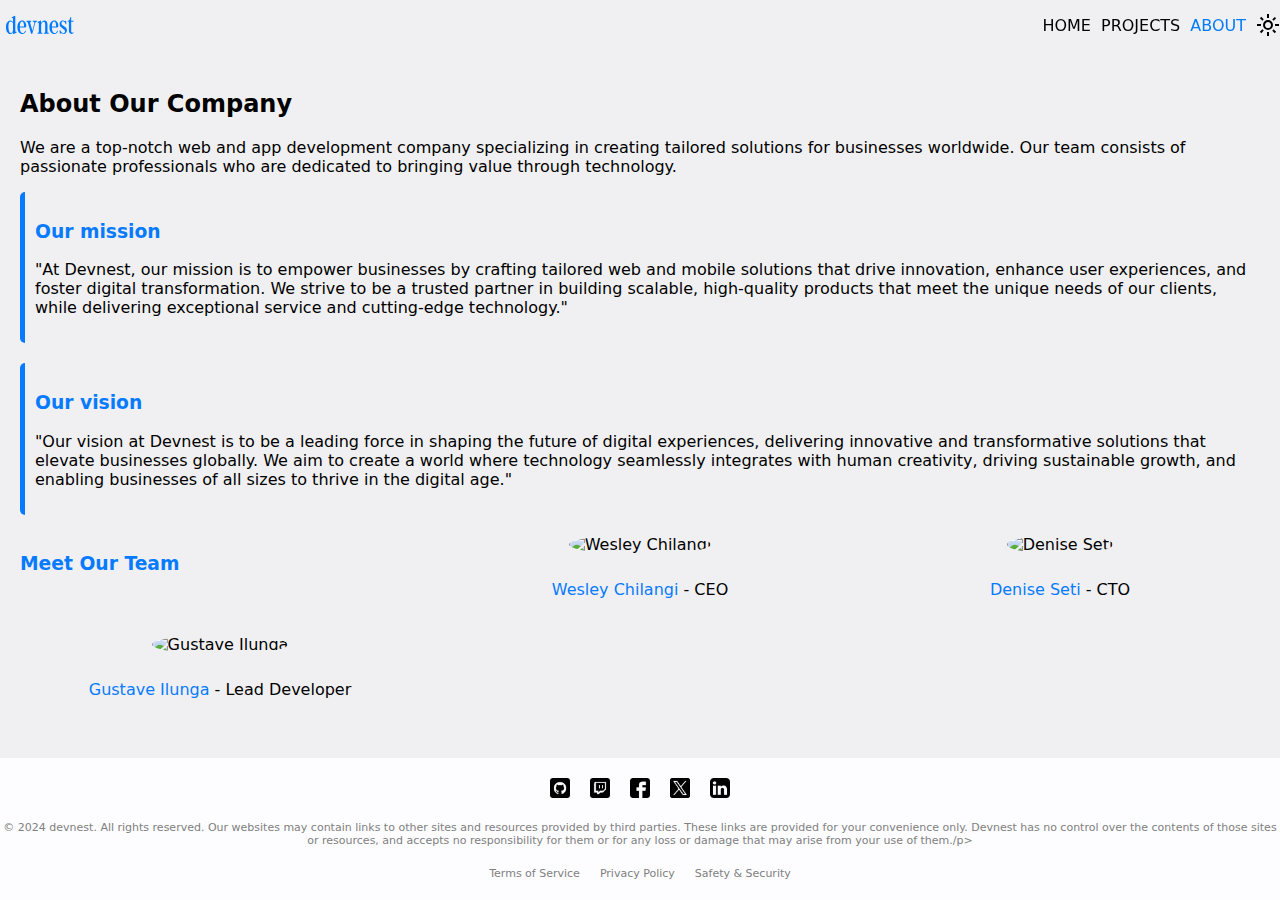
==== commit 437c85a4: "Update about.html" ====
--- a/about.html
+++ b/about.html
@@ -90,7 +90,7 @@
             </a>
         </div>
         <hr>
-        <p>© 2024 devnest. All rights reserved.</p>
+        <p>© 2024 devnest. All rights reserved. Our websites may contain links to other sites and resources provided by third parties. These links are provided for your convenience only. Devnest has no control over the contents of those sites or resources, and accepts no responsibility for them or for any loss or damage that may arise from your use of them./p>
         <div class="terms">
             <a href="https://example.com">Terms of Service</a>
             <a href="https://example.com">Privacy Policy</a>
--- a/css/style.css
+++ b/css/style.css
@@ -13,14 +13,6 @@
     min-height: 100vh;
     color: black;
     font-family: -apple-system, system-ui, BlinkMacSystemFont, "Segoe UI", "Open Sans", "Helvetica Neue", Helvetica, Arial, sans-serif;
-}
-
-#logo {
-    width: 100px;
-    height: auto;
-    cursor: pointer;
-    overflow: visible;
-    margin-left: -35px;
 }
 
 /*Styling for the theme icons*/
@@ -54,6 +46,7 @@
     right: 0;
     position: fixed;
     background-color: transparent;
+    z-index: 200;
 }
 
 .nav {
@@ -116,6 +109,55 @@
 main {
     flex: 1;
 }
+
+  .here-to-help {
+            margin: 40px auto;
+            padding: 20px;
+            background-color: #fdfdff;
+        }
+
+        .here-to-help h1 {
+            text-align: center;
+            color: inherit;
+        }
+         .here-p {
+            text-align: center;
+            color: inherit;
+        }
+
+        details {
+            background-color: rgba(240, 240, 242, .97);
+           margin-top: 10px;
+           padding: 20px 10px;
+        }
+
+        summary {
+            font-size: 18px;
+            font-weight: bold;
+            cursor: pointer;
+            outline: none;
+            padding: 5px 0;
+            color: #007bff;
+        }
+
+        .here-to-help div {
+            margin-top: 10px;
+        }
+
+        .here-to-help div a {
+            text-decoration: none;
+            color: #fff;
+            background-color: #007bff;
+            padding: 8px 12px;
+            border-radius: 5px;
+            transition: background-color 0.3s ease;
+            margin-right: 10px;
+        }
+
+        .here-to-help div span {
+            display: block;
+            margin-top: 20px;
+        }
 
 footer {
     background-color: #fdfdff;
@@ -181,47 +223,47 @@
     height: 100vh;
 }
 
+.service-list {
+    margin-top: 0px;
+    padding: 20px;
+}
+
 .services {
-    margin-top: 20px;
-    padding: 20px;
-}
-
-.service-list {
     display: grid;
     grid-template-columns: 1fr;
     gap: 40px;
 }
 
-.service {
-    width: 100%;
-    height: auto;
-    display: flex;
-    flex-direction: column;
+.service-list .service {
+    padding: 10px;
+    height: auto;
     background-color: #fdfdff;
-    border: 1px solid #f4f4f4;
-    border-bottom-left-radius: 0.5em;
-    border-bottom-right-radius: 0.5em;
-    box-shadow: 2px 3px 7px 2px rgba(0, 0, 0, 0.02);
-}
-
-.service span:nth-of-type(2) {
-    padding: 0px 10px;
-}
-
-.service img {
-    width: 100%;
-    height: 120px;
-    object-fit: cover;
-}
-
-.service h2 a {
-    color: #007bff;
-    text-decoration: none;
-}
+    margin-top: 10px;
+    border-radius: 5px;
+    margin-bottom: 20px;
+    border-left: 5px solid #007bff;
+    box-shadow: 2px 3px 7px 2px rgba(0, 0, 0, 0.02);   
+}
+
+.service h2 a{
+            color: #007bff;
+            text-decoration: none;
+      }
+        .service p {
+            color: inherit;
+        }
+        .service img {
+            width: 100%;
+            height: auto;
+            border-radius: 4px;
+            object-fit: fill;
+        }
 
 .hero-content{
+    position: absolute;
     text-align: center;
-    margin: 50% auto;
+    margin: 200px auto;
+    z-index: -200;
 }
 
 .hero-content .contact-btn {
@@ -236,26 +278,17 @@
 .project-list {
     margin-top: 50px;
     padding: 20px;
+}
+
+.projects {
+    display: none;
     display: grid;
-    grid-template-rows: 1fr;
+    grid-template-columns: 1fr;
     gap: 20px;
 }
 
-.project-list span {
-    display: flex;
-    justify-content: space-between;
-    align-items: center;
-}
-
-.project-list span #btn {
-    padding: 5px 20px;
-    color: #007bff;
-    border: 1px solid #007bff;
-    background-color: inherit;
-}
-
-.project-list .project {
-    padding: 10px;
+.project {
+    padding: 10px 10px 20px 10px;
     height: auto;
     background-color: #fdfdff;
     margin-top: 10px;
@@ -265,20 +298,18 @@
        
 }
 
-/**
-.projects {
-    margin-top: 20px;
-    padding: 20px;
-}
-
-.project-list {
-    display: grid;
-    grid-template-columns: 1fr;
-    gap: 40px;
-    width: 100%;
-    height: auto;
-}
-**/
+.project span {
+    border: 2px solid #007bff;
+    padding: 8px 20px;
+    border-radius: 5px;
+}
+
+.project span a {
+    text-decoration: none;
+    color: #007bff;
+    font-weight: bold;
+}
+
 .project h2 {
             color: #007bff;
         }
@@ -343,6 +374,9 @@
     color: #fff;
 }
 
+.dark .here-to-help {
+    background-color: rgb(30, 30, 30);
+}
 .dark footer {
     background-color: rgb(30, 30, 30);
 }
@@ -376,19 +410,14 @@
 }
 
 /*Screen sizing setup*/
-@media screen and (min-width: 765px) {
-     #logo {
-         width: 120px;
-         height: auto;
-     }
-     
+@media screen and (min-width: 765px) {    
      .nav {
     justify-content: space-between;
      }
      
      .hero {    
     background-position: 100%;
-    background-size: contain;
+    background-size: cover;
     }
     
     footer {
@@ -405,19 +434,466 @@
      footer .socials, footer .terms {
          justify-content: center;
      }
-    .service-list {
-        display: grid;
+    .services {
         grid-template-columns: 1fr 1fr;
         gap: 40px;
     }
-    .projects .projects-list {
-        display: grid;
-        grid-template-columns: 1fr 1fr 1fr;
+    .projects {
+        grid-template-columns: 1fr 1fr;
         gap: 40px;
     }
     .team {
         display: grid;
         grid-template-columns: 1fr 1fr 1fr;
+        gap: 20px;
+    }
+}/* General Styles */
+* {
+    transition: background-color 0.3s, color 0.1s;
+    scroll-behavior: smooth;
+}
+
+body {
+    margin: 0;
+    padding: 0;
+    background-color: rgba(240, 240, 242, .97);
+    display: flex;
+    flex-direction: column;
+    min-height: 100vh;
+    color: black;
+    font-family: -apple-system, system-ui, BlinkMacSystemFont, "Segoe UI", "Open Sans", "Helvetica Neue", Helvetica, Arial, sans-serif;
+}
+
+/*Styling for the theme icons*/
+@font-face {
+    font-family: 'Material Symbols Outlined';
+    font-style: normal;
+    font-weight: 100;
+    src: url(https://fonts.gstatic.com/s/materialsymbolsoutlined/v207/kJF1BvYX7BgnkSrUwT8OhrdQw4oELdPIeeII9v6oDMzByHX9rA6RzaxHMPdY43zj-jCxv3fzvRNU22ZXGJpEpjC_1v-p_4MrImHCIJIZrDCvHOej.woff2) format('woff2');
+}
+
+.material-symbols-outlined {
+    font-family: 'Material Symbols Outlined';
+    font-weight: normal;
+    font-style: normal;
+    line-height: 1;
+    letter-spacing: normal;
+    text-transform: none;
+    display: inline-block;
+    white-space: nowrap;
+    word-wrap: normal;
+    direction: ltr;
+    -moz-osx-font-smoothing: grayscale;
+    text-decoration: none;
+}
+
+header {
+    width: 100%;
+    height: auto;
+    top: 0;
+    left: 0;
+    right: 0;
+    position: fixed;
+    background-color: transparent;
+    z-index: 200;
+}
+
+.nav {
+    display: flex;
+    align-items: center;
+    justify-content: center;
+    width: 100%;
+    height: 50px;
+    background-color: transparent;
+}
+
+.nav ul {
+    list-style: none;
+    display: flex;
+    justify-content: space-between;
+    align-items: center;
+}
+
+.nav ul li {
+    margin: 0px 0px 0px 10px;
+}
+
+.nav ul li a {
+    color: inherit;
+    text-decoration: none;
+    text-transform: uppercase;
+}
+
+.nav ul li a:hover {
+    text-decoration: 2px #007bff underline;
+}
+
+.nav ul .current {
+    color: #007bff;
+}
+
+.nav div:nth-of-type(2) .theme-icons-holder {
+    display: flex;
+    flex-direction: row;
+    justify-content: center;
+    align-items: center;
+}
+
+#clock {
+    text-align: center;
+    font-size: unset;
+}
+
+#clock a {
+    text-decoration: none;
+    color: #077bff;
+}
+
+#clock img {
+    width: 10px;
+    height: auto;
+    margin-top: 20px;
+}
+
+main {
+    flex: 1;
+}
+
+  .here-to-help {
+            margin: 40px auto;
+            padding: 20px;
+            background-color: #fdfdff;
+        }
+
+        .here-to-help h1 {
+            text-align: center;
+            color: inherit;
+        }
+         .here-p {
+            text-align: center;
+            color: inherit;
+        }
+
+        details {
+            background-color: rgba(240, 240, 242, .97);
+           margin-top: 10px;
+           padding: 20px 10px;
+        }
+
+        summary {
+            font-size: 18px;
+            font-weight: bold;
+            cursor: pointer;
+            outline: none;
+            padding: 5px 0;
+            color: #007bff;
+        }
+
+        .here-to-help div {
+            margin-top: 10px;
+        }
+
+        .here-to-help div a {
+            text-decoration: none;
+            color: #fff;
+            background-color: #007bff;
+            padding: 8px 12px;
+            border-radius: 5px;
+            transition: background-color 0.3s ease;
+            margin-right: 10px;
+        }
+
+        .here-to-help div span {
+            display: block;
+            margin-top: 20px;
+        }
+
+footer {
+    background-color: #fdfdff;
+    color: gray;
+    padding: 0px;
+    text-align: center;
+    width: 100%;
+    height: auto;
+    font-size: 11px;
+}
+
+footer div {
+    width: 90%;
+    height: auto;
+    margin: 20px auto;
+}
+
+footer .socials {
+    display: flex;
+    justify-content: space-between;
+    align-items: center;
+}
+
+footer .socials a {
+    text-decoration: none;
+}
+
+footer .socials img {
+    width: 20px;
+    height: auto;
+}
+
+footer hr {
+    margin: 5px auto;
+    width: 90%;
+    border: 0.5px solid gray;
+}
+
+footer p {
+    margin-top: 20px;
+}
+
+footer .terms {
+    display: flex;
+    justify-content: space-between;
+    align-items: center;
+}
+
+footer .terms a{
+    text-decoration: none;
+    color: inherit;
+}
+
+/*Styling for the Home Page */
+.hero {
+    background-image: url("https://buildfire.com/wp-content/themes/buildfire/assets/images/support-bg.png");
+    background-repeat: no-repeat;
+    background-position: right;
+    background-size: cover;
+    background-attachment: scroll;
+    object-fit: fill;
+    width: 100%;
+    height: 100vh;
+}
+
+.service-list {
+    margin-top: 0px;
+    padding: 20px;
+}
+
+.services {
+    display: grid;
+    grid-template-columns: 1fr;
+    gap: 40px;
+}
+
+.service-list .service {
+    padding: 10px;
+    height: auto;
+    background-color: #fdfdff;
+    margin-top: 10px;
+    border-radius: 5px;
+    margin-bottom: 20px;
+    border-left: 5px solid #007bff;
+    box-shadow: 2px 3px 7px 2px rgba(0, 0, 0, 0.02);   
+}
+
+.service h2 a{
+            color: #007bff;
+            text-decoration: none;
+      }
+        .service p {
+            color: inherit;
+        }
+        .service img {
+            width: 100%;
+            height: auto;
+            border-radius: 4px;
+            object-fit: fill;
+        }
+
+.hero-content{
+    position: absolute;
+    text-align: center;
+    margin: 200px auto;
+    z-index: -200;
+}
+
+.hero-content .contact-btn {
+    background-color: #007bff;
+    color: white;
+    padding: 20px 50px;
+    border: none;
+    cursor: pointer;
+}
+
+/*styling for Projects Page */
+.project-list {
+    margin-top: 50px;
+    padding: 20px;
+}
+
+.projects {
+    display: none;
+    display: grid;
+    grid-template-columns: 1fr;
+    gap: 20px;
+}
+
+.project {
+    padding: 10px 10px 20px 10px;
+    height: auto;
+    background-color: #fdfdff;
+    margin-top: 10px;
+    border-radius: 5px;
+    margin-bottom: 20px;
+    border-left: 5px solid #007bff;
+       
+}
+
+.project span {
+    border: 2px solid #007bff;
+    padding: 8px 20px;
+    border-radius: 5px;
+}
+
+.project span a {
+    text-decoration: none;
+    color: #007bff;
+    font-weight: bold;
+}
+
+.project h2 {
+            color: #007bff;
+        }
+        .project p {
+            color: inherit;
+        }
+        .project img {
+            width: 100%;
+            height: auto;
+            border-radius: 4px;
+            object-fit: fill;
+        }
+
+/*Styling for About Page */
+.about-us {
+    padding: 20px;
+    margin-top: 50px;
+}
+
+.about-us h3{
+    color: #077bff;
+}
+
+.about-us-segment {
+    margin-top: 20px;
+    border-left: 5px solid #077bff;
+    padding: 10px;
+    margin-top: 10px;
+    border-radius: 5px;
+    margin-bottom: 20px;
+}
+
+.team {
+    display: grid;
+    grid-template-columns: 1fr;
+    gap: 40px;
+}
+
+.team a {
+    text-decoration: none;
+    color: #077bff;
+}
+
+.team-member {
+    text-align: center;
+}
+
+.team-member img {
+    width: 250px;
+    height: 250px;
+    object-fit: cover;
+    border-radius: 50%;
+    margin-bottom: 10px;
+}
+
+/* Dark Theme setup for the body*/
+.dark header { 
+    background-color: rgba(30, 30, 30, .97);
+}
+.dark {
+    background-color: #000;
+    color: #fff;
+}
+
+.dark .here-to-help {
+    background-color: rgb(30, 30, 30);
+}
+.dark footer {
+    background-color: rgb(30, 30, 30);
+}
+
+.dark footer img {
+    background-color: gray;
+    border: 1px solid gray;
+    
+}
+
+.dark .services .service{
+    background-color: rgb(30, 30, 30);
+    border: none;
+}
+
+.dark .project-list .project {
+    background-color: rgb(30, 30, 30);
+}
+
+.dark .services .service p,
+.dark .projects .project p {
+    color: #fff;
+}
+
+.dark .services .service h3 a {
+    color: #007bff;
+}
+
+.dark .team-member img {
+    border: 2px solid #077bff;
+}
+
+/*Screen sizing setup*/
+@media screen and (min-width: 765px) {    
+     .nav {
+    justify-content: space-between;
+     }
+     
+     .hero {    
+    background-position: 100%;
+    background-size: cover;
+    }
+    
+    footer {
+        font-size: 11px;
+    }
+     
+     footer div a {
+         margin: 0px 10px;
+     }
+     
+     footer hr {
+         display: none;
+     }
+     footer .socials, footer .terms {
+         justify-content: center;
+     }
+    .services {
+        grid-template-columns: 1fr 1fr;
         gap: 40px;
     }
-}
+    .projects {
+        grid-template-columns: 1fr 1fr;
+        gap: 40px;
+    }
+    .team {
+        display: grid;
+        grid-template-columns: 1fr 1fr 1fr;
+        gap: 20px;
+    }
+}
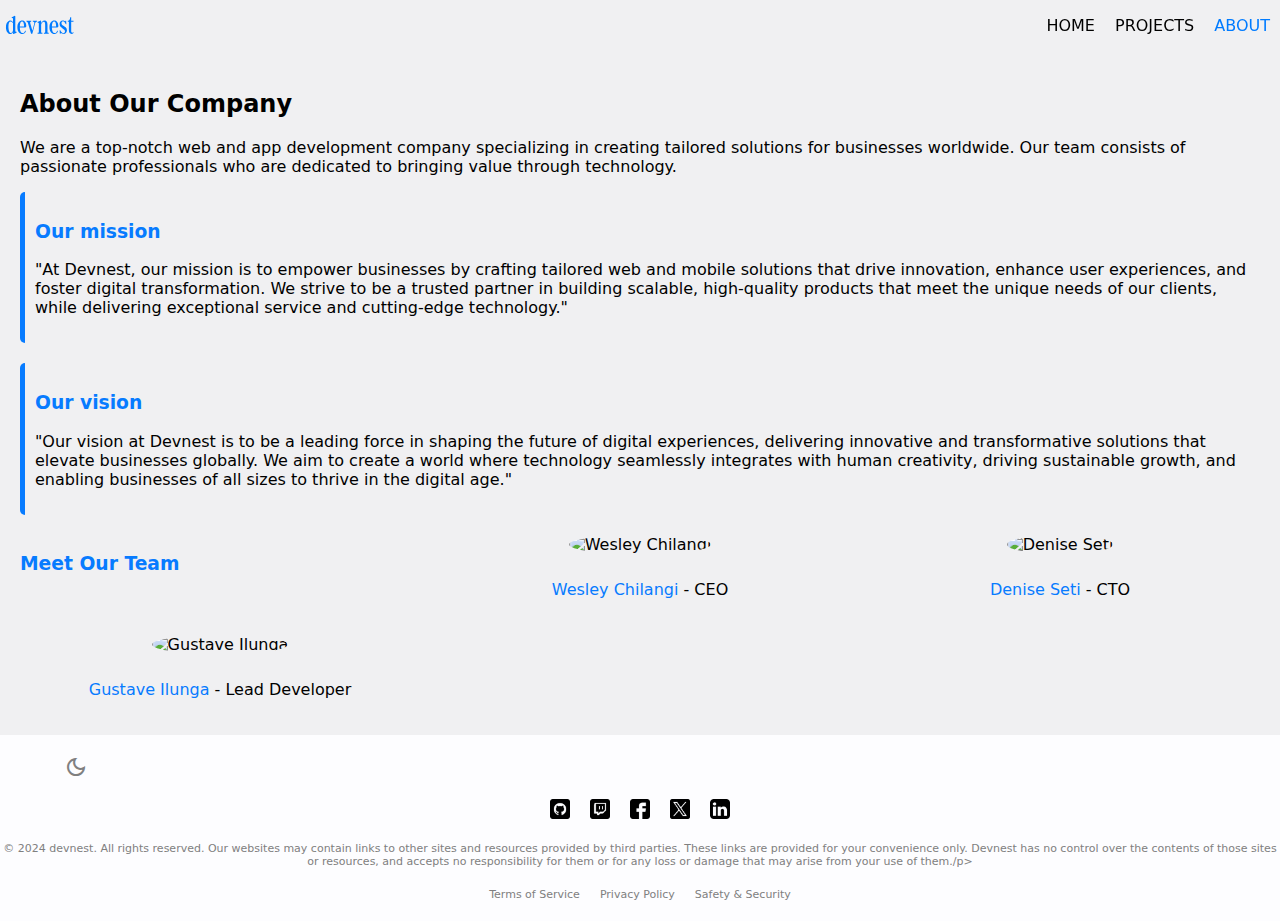
==== commit a08d418e: "Update about.html" ====
--- a/about.html
+++ b/about.html
@@ -19,15 +19,7 @@
                 <ul>
                     <li><a href="index.html">Home</a></li>
                     <li><a href="projects.html">Projects</a></li>
-                    <li class="current"><a href="about.html">About</a></li>
-                    <li class="theme-icons-holder">
-                        <span class="material-symbols-outlined" id="light">
-                            light_mode
-                        </span>
-                        <span class="material-symbols-outlined" id="dark">
-                            dark_mode
-                        </span>
-                    </li>
+                    <li class="current"><a href="about.html">About</a></li>        
                 </ul>
             </div>
         </div>
@@ -70,7 +62,17 @@
     </main>
 
     <footer>
-        <div id="clock" class="clock"></div>
+        <div id="clock-theme-holder" class="clock">
+            <span id="clock"></span>
+            <span class="theme-icons-holder">
+                        <span class="material-symbols-outlined" id="light">
+                            light_mode
+                        </span>
+                        <span class="material-symbols-outlined" id="dark">
+                            dark_mode
+                        </span>
+            </span>
+        </div>
         <hr>
         <div class="socials">
             <a href="https://github.com/Deni247/Devnest">
--- a/css/style.css
+++ b/css/style.css
@@ -1,20 +1,4 @@
-/* General Styles */
-* {
-    transition: background-color 0.3s, color 0.1s;
-    scroll-behavior: smooth;
-}
-
-body {
-    margin: 0;
-    padding: 0;
-    background-color: rgba(240, 240, 242, .97);
-    display: flex;
-    flex-direction: column;
-    min-height: 100vh;
-    color: black;
-    font-family: -apple-system, system-ui, BlinkMacSystemFont, "Segoe UI", "Open Sans", "Helvetica Neue", Helvetica, Arial, sans-serif;
-}
-
+/**General Styles */
 /*Styling for the theme icons*/
 @font-face {
     font-family: 'Material Symbols Outlined';
@@ -38,6 +22,28 @@
     text-decoration: none;
 }
 
+/**Styling for the root, body an main**/
+* {
+    transition: background-color 0.3s, color 0.1s;
+    scroll-behavior: smooth;
+}
+
+body {
+    margin: 0;
+    padding: 0;
+    background-color: rgba(240, 240, 242, .97);
+    display: flex;
+    flex-direction: column;
+    min-height: 100vh;
+    color: black;
+    font-family: -apple-system, system-ui, BlinkMacSystemFont, "Segoe UI", "Open Sans", "Helvetica Neue", Helvetica, Arial, sans-serif;
+}
+
+main {
+    flex: 1;
+}
+
+/**Styling for the header begins**/
 header {
     width: 100%;
     height: auto;
@@ -52,7 +58,7 @@
 .nav {
     display: flex;
     align-items: center;
-    justify-content: center;
+    justify-content: space-between;
     width: 100%;
     height: 50px;
     background-color: transparent;
@@ -66,7 +72,7 @@
 }
 
 .nav ul li {
-    margin: 0px 0px 0px 10px;
+    margin: 0px 10px;
 }
 
 .nav ul li a {
@@ -90,9 +96,12 @@
     align-items: center;
 }
 
-#clock {
+/**Styling for the footer and within the footer begins**/
+#clock-theme-holder {
     text-align: center;
     font-size: unset;
+    display: flex;
+    align-items: center;
 }
 
 #clock a {
@@ -106,58 +115,13 @@
     margin-top: 20px;
 }
 
-main {
-    flex: 1;
-}
-
-  .here-to-help {
-            margin: 40px auto;
-            padding: 20px;
-            background-color: #fdfdff;
-        }
-
-        .here-to-help h1 {
-            text-align: center;
-            color: inherit;
-        }
-         .here-p {
-            text-align: center;
-            color: inherit;
-        }
-
-        details {
-            background-color: rgba(240, 240, 242, .97);
-           margin-top: 10px;
-           padding: 20px 10px;
-        }
-
-        summary {
-            font-size: 18px;
-            font-weight: bold;
-            cursor: pointer;
-            outline: none;
-            padding: 5px 0;
-            color: #007bff;
-        }
-
-        .here-to-help div {
-            margin-top: 10px;
-        }
-
-        .here-to-help div a {
-            text-decoration: none;
-            color: #fff;
-            background-color: #007bff;
-            padding: 8px 12px;
-            border-radius: 5px;
-            transition: background-color 0.3s ease;
-            margin-right: 10px;
-        }
-
-        .here-to-help div span {
-            display: block;
-            margin-top: 20px;
-        }
+.contact-btn {
+    background-color: #007bff;
+    color: white;
+    padding: 20px 50px;
+    border: none;
+    cursor: pointer;
+}
 
 footer {
     background-color: #fdfdff;
@@ -246,32 +210,70 @@
 }
 
 .service h2 a{
-            color: #007bff;
-            text-decoration: none;
-      }
-        .service p {
-            color: inherit;
-        }
-        .service img {
-            width: 100%;
-            height: auto;
-            border-radius: 4px;
-            object-fit: fill;
-        }
-
-.hero-content{
-    position: absolute;
+    color: #007bff;
+    text-decoration: none;
+}
+
+.service p {
+    color: inherit;
+	text-align: center;
+}
+
+.service img {
+    width: 100%;
+    height: auto;
+    border-radius: 4px;
+    object-fit: fill;
+}
+
+.here-to-help {
+    margin: 40px auto;
+    padding: 20px;
+    background-color: #fdfdff;
+}
+
+.here-to-help h1 {
     text-align: center;
-    margin: 200px auto;
-    z-index: -200;
-}
-
-.hero-content .contact-btn {
-    background-color: #007bff;
-    color: white;
-    padding: 20px 50px;
-    border: none;
+    color: inherit;
+}
+
+.here-p {
+    text-align: center;
+    color: inherit;
+}
+
+details {
+    background-color: rgba(240, 240, 242, .97);
+    margin-top: 10px;
+    padding: 20px 10px;
+}
+
+summary {
+    font-size: 18px;
+    font-weight: bold;
     cursor: pointer;
+    outline: none;
+    padding: 5px 0;
+    color: #007bff;
+}
+       
+.here-to-help div {      
+	margin-top: 10px;        
+}
+        
+.here-to-help div a {       
+	text-decoration: none;      
+	color: #fff;         
+	background-color: #007bff;	           
+	padding: 8px 12px;            
+	border-radius: 5px;            
+	transition: background-color 0.3s ease;       
+	margin-right: 10px;        
+}
+        
+.here-to-help div span {         
+	display: block;           
+	margin-top: 25px;		
 }
 
 /*styling for Projects Page */
@@ -311,17 +313,19 @@
 }
 
 .project h2 {
-            color: #007bff;
-        }
-        .project p {
-            color: inherit;
-        }
-        .project img {
-            width: 100%;
-            height: auto;
-            border-radius: 4px;
-            object-fit: fill;
-        }
+    color: #007bff;
+}
+        
+.project p {
+    color: inherit;
+}
+        
+.project img {
+    width: 100%;
+    height: auto;
+    border-radius: 4px;
+    object-fit: fill;
+}
 
 /*Styling for About Page */
 .about-us {
@@ -377,19 +381,22 @@
 .dark .here-to-help {
     background-color: rgb(30, 30, 30);
 }
+
+.dark details {
+    background-color: #000;
+}
+
 .dark footer {
     background-color: rgb(30, 30, 30);
 }
 
 .dark footer img {
     background-color: gray;
-    border: 1px solid gray;
-    
+    border: 1px solid gray;   
 }
 
 .dark .services .service{
     background-color: rgb(30, 30, 30);
-    border: none;
 }
 
 .dark .project-list .project {
@@ -447,453 +454,4 @@
         grid-template-columns: 1fr 1fr 1fr;
         gap: 20px;
     }
-}/* General Styles */
-* {
-    transition: background-color 0.3s, color 0.1s;
-    scroll-behavior: smooth;
-}
-
-body {
-    margin: 0;
-    padding: 0;
-    background-color: rgba(240, 240, 242, .97);
-    display: flex;
-    flex-direction: column;
-    min-height: 100vh;
-    color: black;
-    font-family: -apple-system, system-ui, BlinkMacSystemFont, "Segoe UI", "Open Sans", "Helvetica Neue", Helvetica, Arial, sans-serif;
-}
-
-/*Styling for the theme icons*/
-@font-face {
-    font-family: 'Material Symbols Outlined';
-    font-style: normal;
-    font-weight: 100;
-    src: url(https://fonts.gstatic.com/s/materialsymbolsoutlined/v207/kJF1BvYX7BgnkSrUwT8OhrdQw4oELdPIeeII9v6oDMzByHX9rA6RzaxHMPdY43zj-jCxv3fzvRNU22ZXGJpEpjC_1v-p_4MrImHCIJIZrDCvHOej.woff2) format('woff2');
-}
-
-.material-symbols-outlined {
-    font-family: 'Material Symbols Outlined';
-    font-weight: normal;
-    font-style: normal;
-    line-height: 1;
-    letter-spacing: normal;
-    text-transform: none;
-    display: inline-block;
-    white-space: nowrap;
-    word-wrap: normal;
-    direction: ltr;
-    -moz-osx-font-smoothing: grayscale;
-    text-decoration: none;
-}
-
-header {
-    width: 100%;
-    height: auto;
-    top: 0;
-    left: 0;
-    right: 0;
-    position: fixed;
-    background-color: transparent;
-    z-index: 200;
-}
-
-.nav {
-    display: flex;
-    align-items: center;
-    justify-content: center;
-    width: 100%;
-    height: 50px;
-    background-color: transparent;
-}
-
-.nav ul {
-    list-style: none;
-    display: flex;
-    justify-content: space-between;
-    align-items: center;
-}
-
-.nav ul li {
-    margin: 0px 0px 0px 10px;
-}
-
-.nav ul li a {
-    color: inherit;
-    text-decoration: none;
-    text-transform: uppercase;
-}
-
-.nav ul li a:hover {
-    text-decoration: 2px #007bff underline;
-}
-
-.nav ul .current {
-    color: #007bff;
-}
-
-.nav div:nth-of-type(2) .theme-icons-holder {
-    display: flex;
-    flex-direction: row;
-    justify-content: center;
-    align-items: center;
-}
-
-#clock {
-    text-align: center;
-    font-size: unset;
-}
-
-#clock a {
-    text-decoration: none;
-    color: #077bff;
-}
-
-#clock img {
-    width: 10px;
-    height: auto;
-    margin-top: 20px;
-}
-
-main {
-    flex: 1;
-}
-
-  .here-to-help {
-            margin: 40px auto;
-            padding: 20px;
-            background-color: #fdfdff;
-        }
-
-        .here-to-help h1 {
-            text-align: center;
-            color: inherit;
-        }
-         .here-p {
-            text-align: center;
-            color: inherit;
-        }
-
-        details {
-            background-color: rgba(240, 240, 242, .97);
-           margin-top: 10px;
-           padding: 20px 10px;
-        }
-
-        summary {
-            font-size: 18px;
-            font-weight: bold;
-            cursor: pointer;
-            outline: none;
-            padding: 5px 0;
-            color: #007bff;
-        }
-
-        .here-to-help div {
-            margin-top: 10px;
-        }
-
-        .here-to-help div a {
-            text-decoration: none;
-            color: #fff;
-            background-color: #007bff;
-            padding: 8px 12px;
-            border-radius: 5px;
-            transition: background-color 0.3s ease;
-            margin-right: 10px;
-        }
-
-        .here-to-help div span {
-            display: block;
-            margin-top: 20px;
-        }
-
-footer {
-    background-color: #fdfdff;
-    color: gray;
-    padding: 0px;
-    text-align: center;
-    width: 100%;
-    height: auto;
-    font-size: 11px;
-}
-
-footer div {
-    width: 90%;
-    height: auto;
-    margin: 20px auto;
-}
-
-footer .socials {
-    display: flex;
-    justify-content: space-between;
-    align-items: center;
-}
-
-footer .socials a {
-    text-decoration: none;
-}
-
-footer .socials img {
-    width: 20px;
-    height: auto;
-}
-
-footer hr {
-    margin: 5px auto;
-    width: 90%;
-    border: 0.5px solid gray;
-}
-
-footer p {
-    margin-top: 20px;
-}
-
-footer .terms {
-    display: flex;
-    justify-content: space-between;
-    align-items: center;
-}
-
-footer .terms a{
-    text-decoration: none;
-    color: inherit;
-}
-
-/*Styling for the Home Page */
-.hero {
-    background-image: url("https://buildfire.com/wp-content/themes/buildfire/assets/images/support-bg.png");
-    background-repeat: no-repeat;
-    background-position: right;
-    background-size: cover;
-    background-attachment: scroll;
-    object-fit: fill;
-    width: 100%;
-    height: 100vh;
-}
-
-.service-list {
-    margin-top: 0px;
-    padding: 20px;
-}
-
-.services {
-    display: grid;
-    grid-template-columns: 1fr;
-    gap: 40px;
-}
-
-.service-list .service {
-    padding: 10px;
-    height: auto;
-    background-color: #fdfdff;
-    margin-top: 10px;
-    border-radius: 5px;
-    margin-bottom: 20px;
-    border-left: 5px solid #007bff;
-    box-shadow: 2px 3px 7px 2px rgba(0, 0, 0, 0.02);   
-}
-
-.service h2 a{
-            color: #007bff;
-            text-decoration: none;
-      }
-        .service p {
-            color: inherit;
-        }
-        .service img {
-            width: 100%;
-            height: auto;
-            border-radius: 4px;
-            object-fit: fill;
-        }
-
-.hero-content{
-    position: absolute;
-    text-align: center;
-    margin: 200px auto;
-    z-index: -200;
-}
-
-.hero-content .contact-btn {
-    background-color: #007bff;
-    color: white;
-    padding: 20px 50px;
-    border: none;
-    cursor: pointer;
-}
-
-/*styling for Projects Page */
-.project-list {
-    margin-top: 50px;
-    padding: 20px;
-}
-
-.projects {
-    display: none;
-    display: grid;
-    grid-template-columns: 1fr;
-    gap: 20px;
-}
-
-.project {
-    padding: 10px 10px 20px 10px;
-    height: auto;
-    background-color: #fdfdff;
-    margin-top: 10px;
-    border-radius: 5px;
-    margin-bottom: 20px;
-    border-left: 5px solid #007bff;
-       
-}
-
-.project span {
-    border: 2px solid #007bff;
-    padding: 8px 20px;
-    border-radius: 5px;
-}
-
-.project span a {
-    text-decoration: none;
-    color: #007bff;
-    font-weight: bold;
-}
-
-.project h2 {
-            color: #007bff;
-        }
-        .project p {
-            color: inherit;
-        }
-        .project img {
-            width: 100%;
-            height: auto;
-            border-radius: 4px;
-            object-fit: fill;
-        }
-
-/*Styling for About Page */
-.about-us {
-    padding: 20px;
-    margin-top: 50px;
-}
-
-.about-us h3{
-    color: #077bff;
-}
-
-.about-us-segment {
-    margin-top: 20px;
-    border-left: 5px solid #077bff;
-    padding: 10px;
-    margin-top: 10px;
-    border-radius: 5px;
-    margin-bottom: 20px;
-}
-
-.team {
-    display: grid;
-    grid-template-columns: 1fr;
-    gap: 40px;
-}
-
-.team a {
-    text-decoration: none;
-    color: #077bff;
-}
-
-.team-member {
-    text-align: center;
-}
-
-.team-member img {
-    width: 250px;
-    height: 250px;
-    object-fit: cover;
-    border-radius: 50%;
-    margin-bottom: 10px;
-}
-
-/* Dark Theme setup for the body*/
-.dark header { 
-    background-color: rgba(30, 30, 30, .97);
-}
-.dark {
-    background-color: #000;
-    color: #fff;
-}
-
-.dark .here-to-help {
-    background-color: rgb(30, 30, 30);
-}
-.dark footer {
-    background-color: rgb(30, 30, 30);
-}
-
-.dark footer img {
-    background-color: gray;
-    border: 1px solid gray;
-    
-}
-
-.dark .services .service{
-    background-color: rgb(30, 30, 30);
-    border: none;
-}
-
-.dark .project-list .project {
-    background-color: rgb(30, 30, 30);
-}
-
-.dark .services .service p,
-.dark .projects .project p {
-    color: #fff;
-}
-
-.dark .services .service h3 a {
-    color: #007bff;
-}
-
-.dark .team-member img {
-    border: 2px solid #077bff;
-}
-
-/*Screen sizing setup*/
-@media screen and (min-width: 765px) {    
-     .nav {
-    justify-content: space-between;
-     }
-     
-     .hero {    
-    background-position: 100%;
-    background-size: cover;
-    }
-    
-    footer {
-        font-size: 11px;
-    }
-     
-     footer div a {
-         margin: 0px 10px;
-     }
-     
-     footer hr {
-         display: none;
-     }
-     footer .socials, footer .terms {
-         justify-content: center;
-     }
-    .services {
-        grid-template-columns: 1fr 1fr;
-        gap: 40px;
-    }
-    .projects {
-        grid-template-columns: 1fr 1fr;
-        gap: 40px;
-    }
-    .team {
-        display: grid;
-        grid-template-columns: 1fr 1fr 1fr;
-        gap: 20px;
-    }
-}
+}
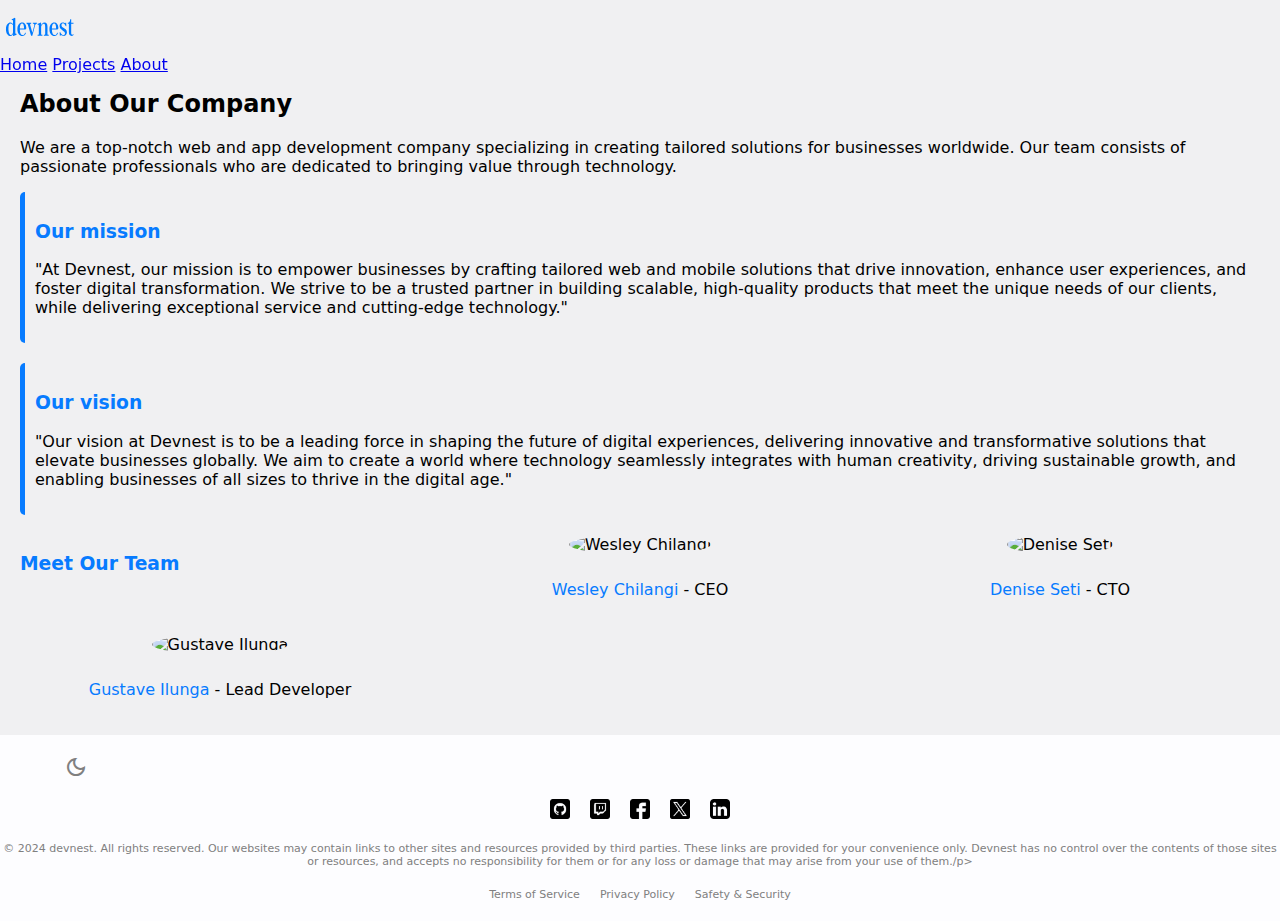
==== commit 8b11ed6c: "Update about.html" ====
--- a/about.html
+++ b/about.html
@@ -11,18 +11,15 @@
 </head>
 <body>
     <header id="header">
-        <div class="nav">
-            <div>
-                <img src="images/logo.svg" alt="logo image">
+        <div>
+                <span><img src="images/logo.svg" alt="logo image"></span>
             </div>
             <div>
-                <ul>
-                    <li><a href="index.html">Home</a></li>
-                    <li><a href="projects.html">Projects</a></li>
-                    <li class="current"><a href="about.html">About</a></li>        
-                </ul>
+                    <span class="current"><a href="index.html">Home</a></span>
+                    <span><a href="projects.html">Projects</a></span>
+                    <span><a href="about.html">About</a></span>
+                    
             </div>
-        </div>
     </header>
     <main>
         <section class="about-us">
@@ -62,8 +59,8 @@
     </main>
 
     <footer>
-        <div id="clock-theme-holder" class="clock">
-            <span id="clock"></span>
+        <div id="clock-theme-holder">
+            <span id="clock" class="clock"></span>
             <span class="theme-icons-holder">
                         <span class="material-symbols-outlined" id="light">
                             light_mode
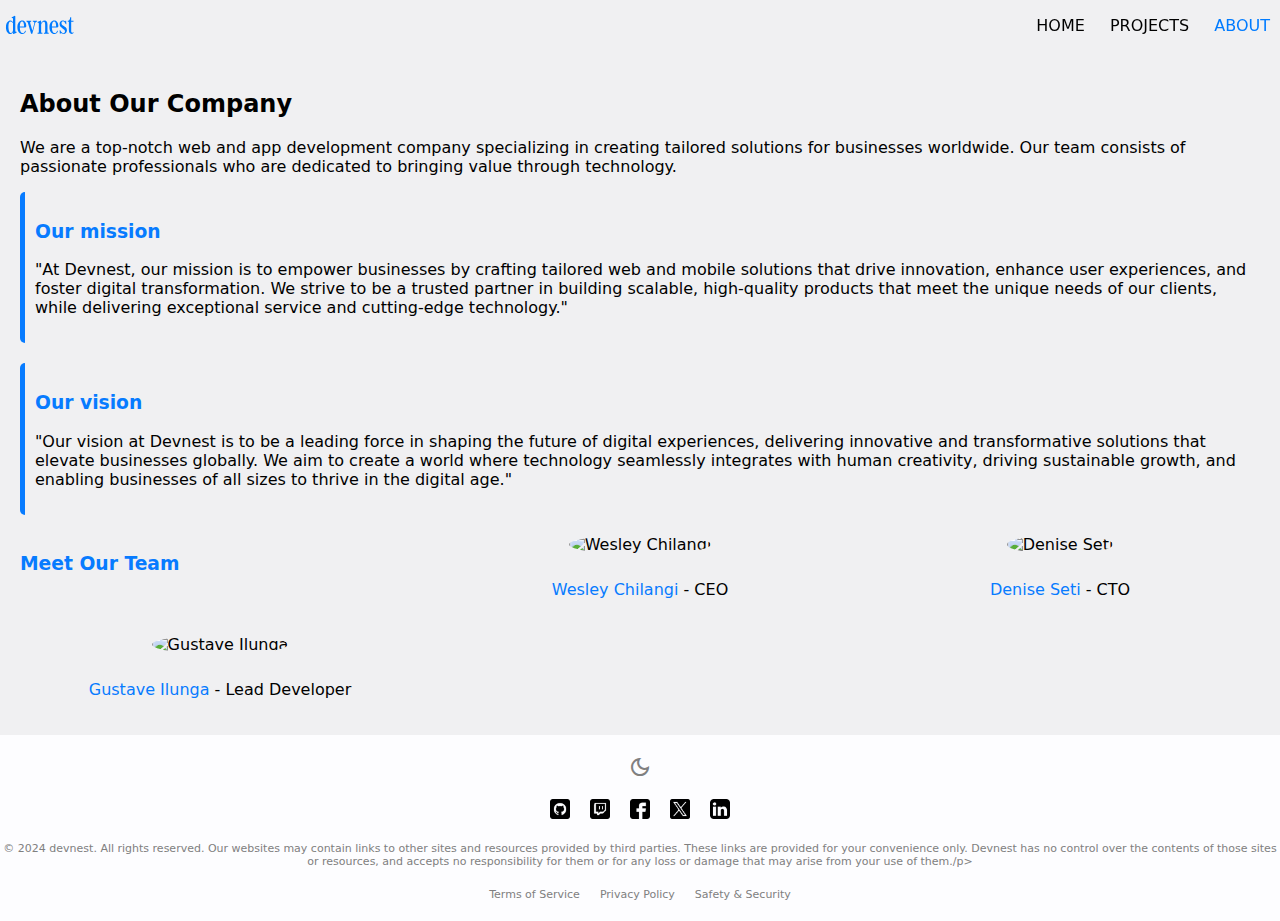
==== commit 22e9f065: "Update about.html" ====
--- a/about.html
+++ b/about.html
@@ -15,9 +15,9 @@
                 <span><img src="images/logo.svg" alt="logo image"></span>
             </div>
             <div>
-                    <span class="current"><a href="index.html">Home</a></span>
+                    <span><a href="index.html">Home</a></span>
                     <span><a href="projects.html">Projects</a></span>
-                    <span><a href="about.html">About</a></span>
+                    <span><a href="about.html" class="current">About</a></span>
                     
             </div>
     </header>
@@ -59,8 +59,7 @@
     </main>
 
     <footer>
-        <div id="clock-theme-holder">
-            <span id="clock" class="clock"></span>
+        <div id="clock" class="clock">
             <span class="theme-icons-holder">
                         <span class="material-symbols-outlined" id="light">
                             light_mode
--- a/css/style.css
+++ b/css/style.css
@@ -46,55 +46,36 @@
 /**Styling for the header begins**/
 header {
     width: 100%;
-    height: auto;
+    height: 50px;
     top: 0;
     left: 0;
     right: 0;
     position: fixed;
     background-color: transparent;
-    z-index: 200;
-}
-
-.nav {
-    display: flex;
+    display: flex;
+    flex-direction: row;
     align-items: center;
     justify-content: space-between;
-    width: 100%;
-    height: 50px;
-    background-color: transparent;
-}
-
-.nav ul {
-    list-style: none;
-    display: flex;
-    justify-content: space-between;
-    align-items: center;
-}
-
-.nav ul li {
+}
+
+header div:nth-of-type(2) span {
     margin: 0px 10px;
 }
 
-.nav ul li a {
+header div:nth-of-type(2) a {
     color: inherit;
     text-decoration: none;
     text-transform: uppercase;
 }
 
-.nav ul li a:hover {
+header div:nth-of-type(2) a:hover {
     text-decoration: 2px #007bff underline;
 }
 
-.nav ul .current {
-    color: #007bff;
-}
-
-.nav div:nth-of-type(2) .theme-icons-holder {
-    display: flex;
-    flex-direction: row;
-    justify-content: center;
-    align-items: center;
-}
+header div:nth-of-type(2) .current {
+    color: #007bff;
+}
+
 
 /**Styling for the footer and within the footer begins**/
 #clock-theme-holder {
@@ -113,6 +94,13 @@
     width: 10px;
     height: auto;
     margin-top: 20px;
+}
+
+.theme-icons-holder {
+    display: flex;
+    flex-direction: row;
+    justify-content: center;
+    align-items: center;
 }
 
 .contact-btn {
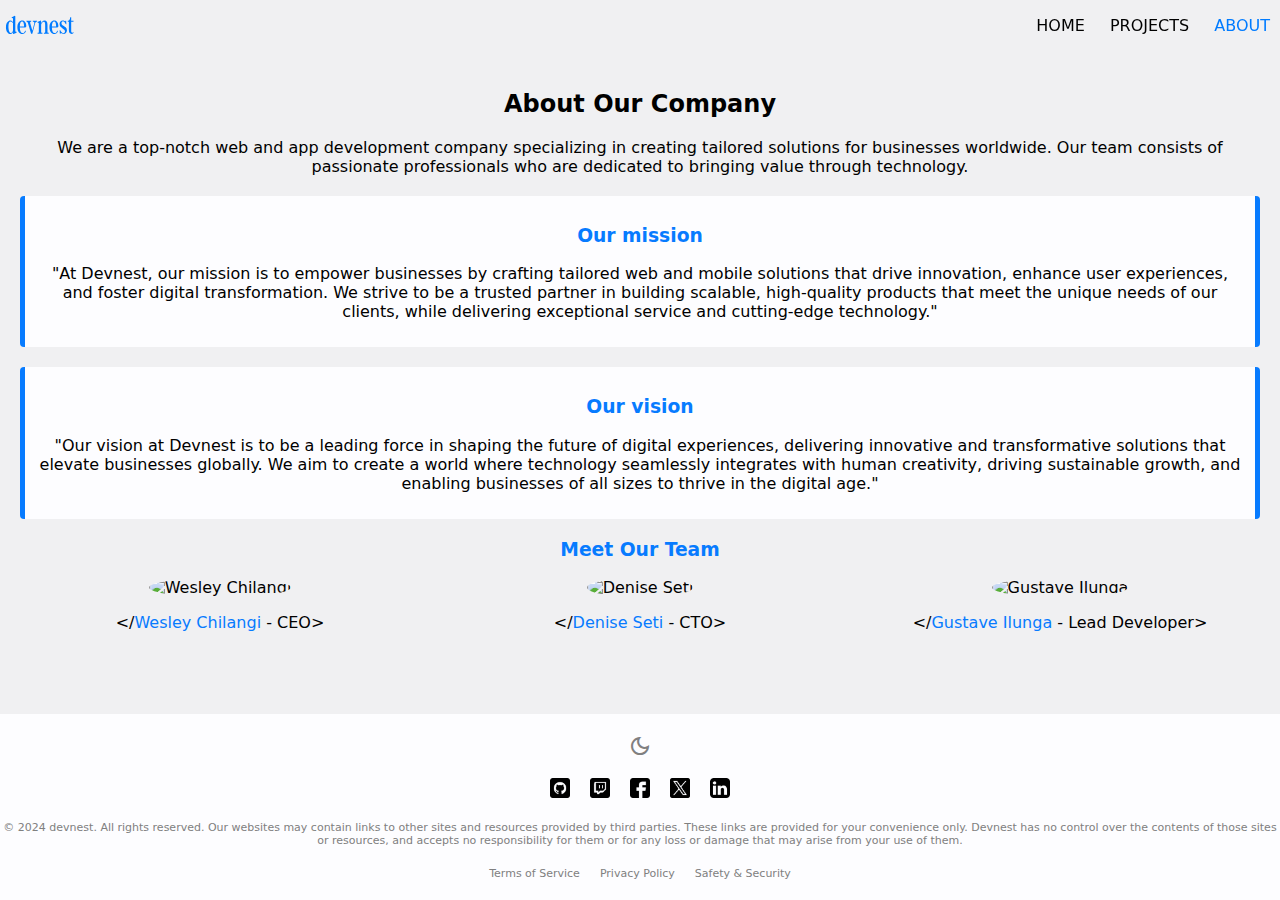
==== commit d9a56e62: "Update about.html" ====
--- a/about.html
+++ b/about.html
@@ -27,32 +27,31 @@
                 <h2>About Our Company</h2>
             <p>We are a top-notch web and app development company specializing in creating tailored solutions for businesses worldwide. Our team consists of passionate professionals who are dedicated to bringing value through technology.</p>
             </div>
-             <div class="about-us-segment">
+             <div class="about-us-values">
                  <h3>Our mission</h3>
              <p>
                  "At Devnest, our mission is to empower businesses by crafting tailored web and mobile solutions that drive innovation, enhance user experiences, and foster digital transformation. We strive to be a trusted partner in building scalable, high-quality products that meet the unique needs of our clients, while delivering exceptional service and cutting-edge technology."
              </p>
              </div>
-             <div class="about-us-segment">
+             <div class="about-us-values">
                  <h3>Our vision</h3>
              <p>
 "Our vision at Devnest is to be a leading force in shaping the future of digital experiences, delivering innovative and transformative solutions that elevate businesses globally. We aim to create a world where technology seamlessly integrates with human creativity, driving sustainable growth, and enabling businesses of all sizes to thrive in the digital age."
              </p>
              </div>
-            
+            <h3>Meet Our Team</h3>
             <div class="team">
-                <h3>Meet Our Team</h3>
                 <div class="team-member">
                     <img src="https://images.squarespace-cdn.com/content/v1/5d5e6a57e7a27b0001395f6e/1572256947996-P1OBBDUDXL94R021X61I/IMG_7460_BW.jpg?format=750w.jpg" alt="Wesley Chilangi">
-                    <p><a href="https://github.com/WESLEYCHILANGI">Wesley Chilangi</a> - CEO</p>
+                    <p>&lt/<a href="https://github.com/WESLEYCHILANGI">Wesley Chilangi</a> - CEO&gt</p>
                 </div>
                 <div class="team-member">
                     <img src="https://images.squarespace-cdn.com/content/v1/5d5e6a57e7a27b0001395f6e/1572256947996-P1OBBDUDXL94R021X61I/IMG_7460_BW.jpg?format=750w.jpg" alt="Denise Seti">
-                    <p><a href="https://github.com/Deni247">Denise Seti</a> - CTO</p>
+                    <p>&lt/<a href="https://github.com/Deni247">Denise Seti</a> - CTO&gt</p>
                 </div>
                 <div class="team-member">
                     <img src="https://images.squarespace-cdn.com/content/v1/5d5e6a57e7a27b0001395f6e/1572256947996-P1OBBDUDXL94R021X61I/IMG_7460_BW.jpg?format=750w.jpg" alt="Gustave Ilunga">
-                    <p><a href="https://github.com/Gvstave">Gustave Ilunga</a> - Lead Developer</p>
+                    <p>&lt/<a href="https://github.com/Gvstave">Gustave Ilunga</a> - Lead Developer&gt</p>
                 </div>
             </div>
         </section>
@@ -88,7 +87,7 @@
             </a>
         </div>
         <hr>
-        <p>© 2024 devnest. All rights reserved. Our websites may contain links to other sites and resources provided by third parties. These links are provided for your convenience only. Devnest has no control over the contents of those sites or resources, and accepts no responsibility for them or for any loss or damage that may arise from your use of them./p>
+        <p>© 2024 devnest. All rights reserved. Our websites may contain links to other sites and resources provided by third parties. These links are provided for your convenience only. Devnest has no control over the contents of those sites or resources, and accepts no responsibility for them or for any loss or damage that may arise from your use of them.</p>
         <div class="terms">
             <a href="https://example.com">Terms of Service</a>
             <a href="https://example.com">Privacy Policy</a>
--- a/css/style.css
+++ b/css/style.css
@@ -37,6 +37,7 @@
     min-height: 100vh;
     color: black;
     font-family: -apple-system, system-ui, BlinkMacSystemFont, "Segoe UI", "Open Sans", "Helvetica Neue", Helvetica, Arial, sans-serif;
+    transition: background-color 0.3s ease;
 }
 
 main {
@@ -78,13 +79,6 @@
 
 
 /**Styling for the footer and within the footer begins**/
-#clock-theme-holder {
-    text-align: center;
-    font-size: unset;
-    display: flex;
-    align-items: center;
-}
-
 #clock a {
     text-decoration: none;
     color: #077bff;
@@ -94,21 +88,6 @@
     width: 10px;
     height: auto;
     margin-top: 20px;
-}
-
-.theme-icons-holder {
-    display: flex;
-    flex-direction: row;
-    justify-content: center;
-    align-items: center;
-}
-
-.contact-btn {
-    background-color: #007bff;
-    color: white;
-    padding: 20px 50px;
-    border: none;
-    cursor: pointer;
 }
 
 footer {
@@ -169,21 +148,52 @@
     background-repeat: no-repeat;
     background-position: right;
     background-size: cover;
-    background-attachment: scroll;
+    background-attachment: fixed;
     object-fit: fill;
     width: 100%;
     height: 100vh;
 }
 
+.services-intro {
+    background-color: #fdfdff;
+    padding: 20px 10px;
+    text-align: center;
+}
+
+.services-intro img {
+    width: 150px;
+    height: auto;
+}
+
+.services-intro span {
+    display: flex;
+    justify-content: space-between;
+    align-items: center;
+}
+
+.services-intro .contact-btn {
+    border: 1px solid #007bff;
+    border-radius: 4px;
+    color: #007bff;
+    padding: 8px 20px;
+    cursor: pointer;
+    background-color: transparent;
+    margin-top: 5px;
+}
+
+.services-intro .contact-btn:hover {
+    background-color: #007bff;
+    color: #fdfdff;
+}
 .service-list {
-    margin-top: 0px;
     padding: 20px;
+    text-align: center;
 }
 
 .services {
     display: grid;
     grid-template-columns: 1fr;
-    gap: 40px;
+    gap: 20px;
 }
 
 .service-list .service {
@@ -192,8 +202,6 @@
     background-color: #fdfdff;
     margin-top: 10px;
     border-radius: 5px;
-    margin-bottom: 20px;
-    border-left: 5px solid #007bff;
     box-shadow: 2px 3px 7px 2px rgba(0, 0, 0, 0.02);   
 }
 
@@ -204,36 +212,44 @@
 
 .service p {
     color: inherit;
-	text-align: center;
 }
 
 .service img {
     width: 100%;
-    height: auto;
+    height: 200px;
     border-radius: 4px;
     object-fit: fill;
 }
 
+/**styling section for the summary and details**/
 .here-to-help {
     margin: 40px auto;
     padding: 20px;
     background-color: #fdfdff;
-}
-
-.here-to-help h1 {
-    text-align: center;
-    color: inherit;
-}
-
-.here-p {
-    text-align: center;
-    color: inherit;
+    text-align: center;
+}
+
+details div span {          
+	background-color: #007bff;	           
+	padding: 8px 12px;            
+	border-radius: 5px;                         
+	display: inline-block; 
+}
+
+details:nth-of-type(3) div span {
+    margin-top: 10px;
+}
+
+details div span a{       
+	text-decoration: none;      
+	color: #fff;           
 }
 
 details {
     background-color: rgba(240, 240, 242, .97);
-    margin-top: 10px;
-    padding: 20px 10px;
+    margin: 10px 0px;
+    padding: 10px 10px;
+    border-radius: 4px;
 }
 
 summary {
@@ -243,31 +259,23 @@
     outline: none;
     padding: 5px 0;
     color: #007bff;
+    list-style: none;
+}
+
+/* Hide the arrow (disclosure triangle) */
+summary::-webkit-details-marker {
+  display: none;
 }
        
 .here-to-help div {      
 	margin-top: 10px;        
-}
-        
-.here-to-help div a {       
-	text-decoration: none;      
-	color: #fff;         
-	background-color: #007bff;	           
-	padding: 8px 12px;            
-	border-radius: 5px;            
-	transition: background-color 0.3s ease;       
-	margin-right: 10px;        
-}
-        
-.here-to-help div span {         
-	display: block;           
-	margin-top: 25px;		
-}
+}        
 
 /*styling for Projects Page */
 .project-list {
     margin-top: 50px;
     padding: 20px;
+    text-align: center;
 }
 
 .projects {
@@ -278,26 +286,25 @@
 }
 
 .project {
-    padding: 10px 10px 20px 10px;
+    padding: 0px 10px 20px 10px;
     height: auto;
     background-color: #fdfdff;
     margin-top: 10px;
     border-radius: 5px;
-    margin-bottom: 20px;
-    border-left: 5px solid #007bff;
-       
+    border-top: 5px solid #007bff;
+    text-align: center;
+    display: block;
 }
 
 .project span {
-    border: 2px solid #007bff;
+    background-color: #007bff;
     padding: 8px 20px;
-    border-radius: 5px;
+    border-radius: 4px;
 }
 
 .project span a {
     text-decoration: none;
-    color: #007bff;
-    font-weight: bold;
+    color: #fdfdff;
 }
 
 .project h2 {
@@ -310,7 +317,7 @@
         
 .project img {
     width: 100%;
-    height: auto;
+    height: 200px;
     border-radius: 4px;
     object-fit: fill;
 }
@@ -319,25 +326,26 @@
 .about-us {
     padding: 20px;
     margin-top: 50px;
+    text-align: center;
 }
 
 .about-us h3{
     color: #077bff;
 }
 
-.about-us-segment {
-    margin-top: 20px;
+.about-us-values {
+    margin: 20px 0px;
     border-left: 5px solid #077bff;
+    border-right: 5px solid #077bff;
     padding: 10px;
-    margin-top: 10px;
-    border-radius: 5px;
-    margin-bottom: 20px;
+    border-radius: 4px;
+    background-color: #fdfdff;
 }
 
 .team {
     display: grid;
     grid-template-columns: 1fr;
-    gap: 40px;
+    gap: 20px;
 }
 
 .team a {
@@ -345,22 +353,17 @@
     color: #077bff;
 }
 
-.team-member {
-    text-align: center;
-}
-
 .team-member img {
-    width: 250px;
-    height: 250px;
+    width: 200px;
+    height: 197px;
     object-fit: cover;
     border-radius: 50%;
-    margin-bottom: 10px;
-}
-
-/* Dark Theme setup for the body*/
-.dark header { 
+}
+
+/* Dark Theme setup for the whole page*/
+/**.dark header { 
     background-color: rgba(30, 30, 30, .97);
-}
+}**/
 .dark {
     background-color: #000;
     color: #fff;
@@ -383,6 +386,9 @@
     border: 1px solid gray;   
 }
 
+.dark .services-intro {
+    background-color: rgb(30, 30, 30);
+}
 .dark .services .service{
     background-color: rgb(30, 30, 30);
 }
@@ -399,6 +405,10 @@
 .dark .services .service h3 a {
     color: #007bff;
 }
+
+.dark .about-us-values {
+        background-color: unset;
+    }
 
 .dark .team-member img {
     border: 2px solid #077bff;
@@ -431,15 +441,11 @@
      }
     .services {
         grid-template-columns: 1fr 1fr;
-        gap: 40px;
     }
     .projects {
         grid-template-columns: 1fr 1fr;
-        gap: 40px;
     }
     .team {
-        display: grid;
         grid-template-columns: 1fr 1fr 1fr;
-        gap: 20px;
-    }
-}
+    }
+}
